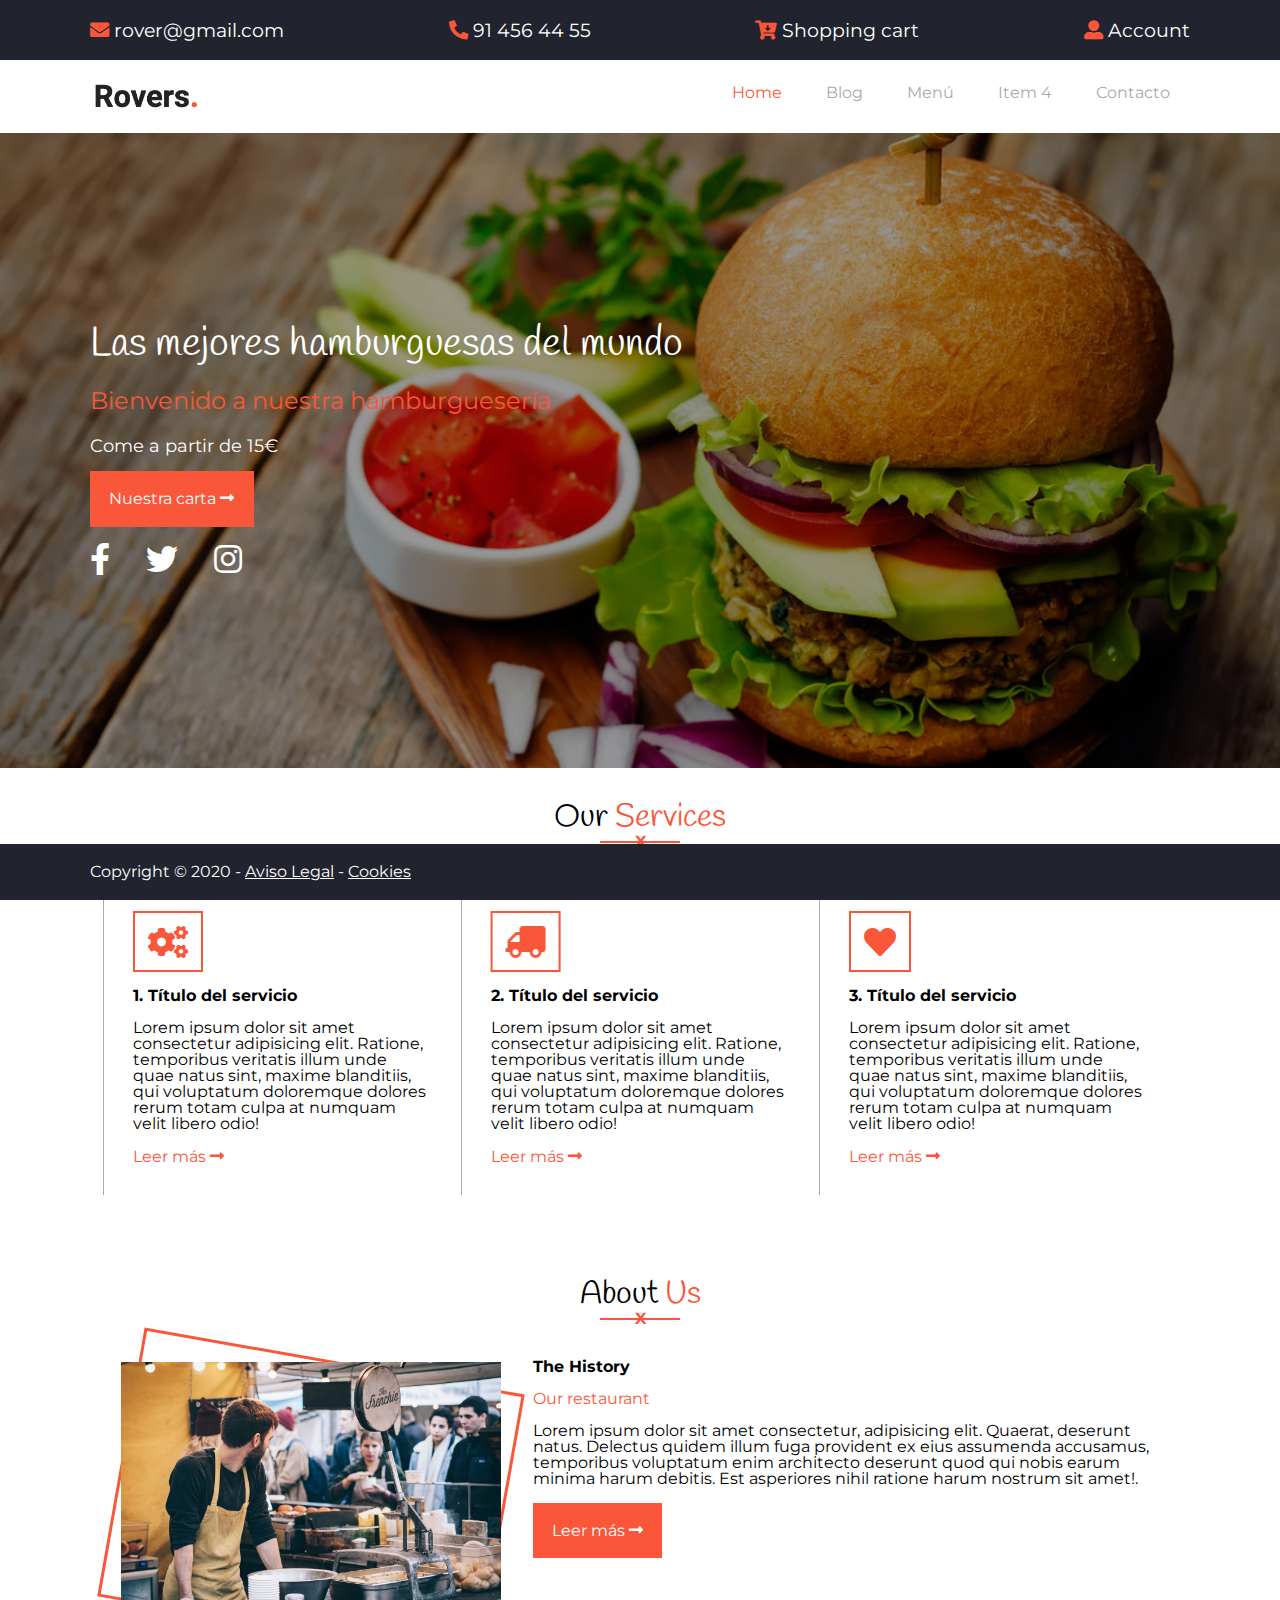
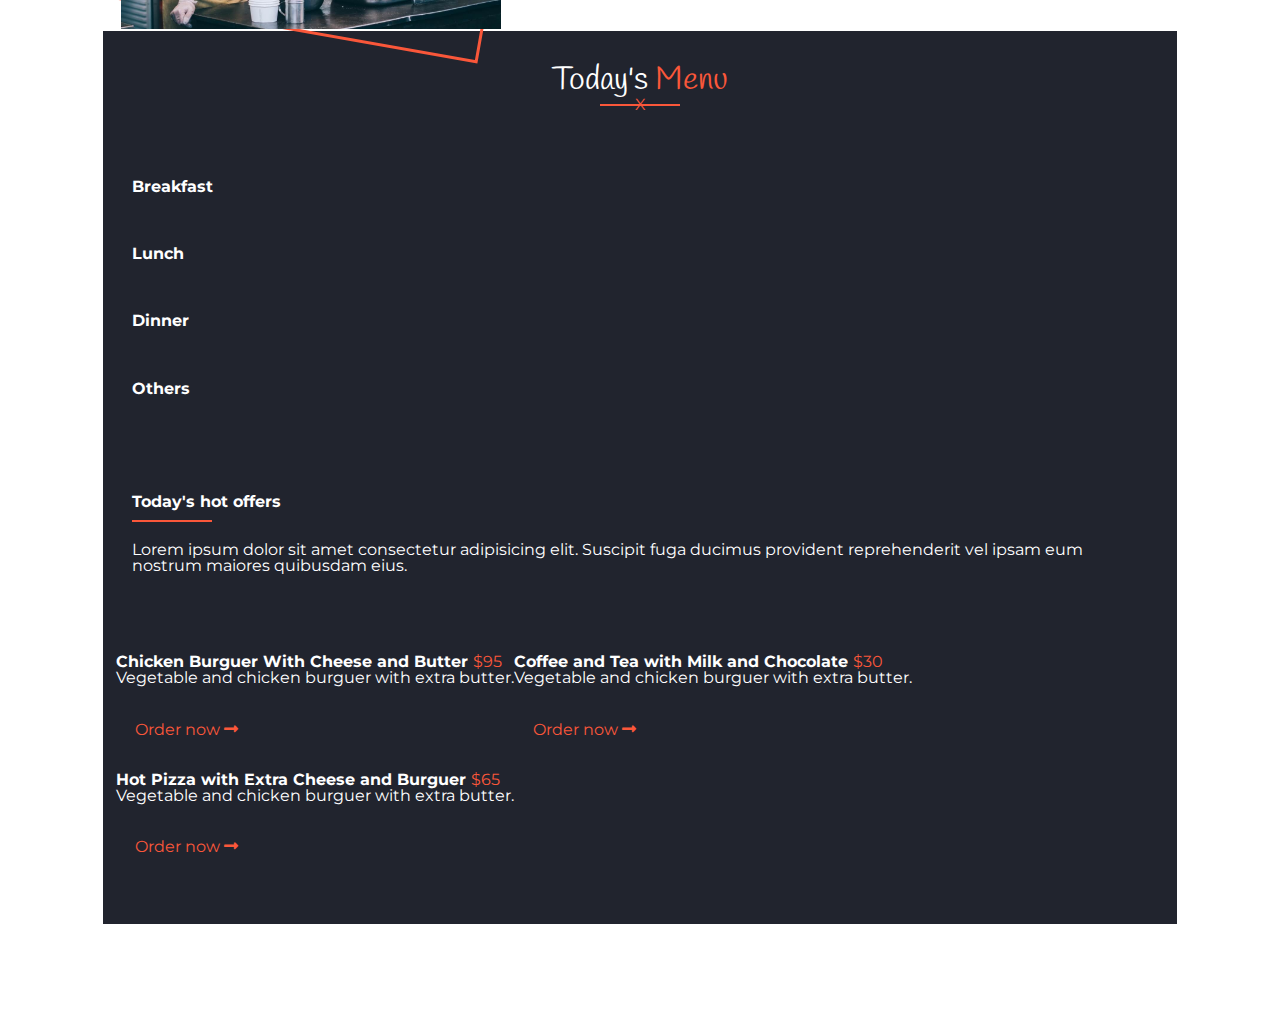
==== index.html @ c9dbe992 "menú: nav del aside terminado, NO responsive aún" ====
<!DOCTYPE html>
<html lang="es">

<head>
    <meta charset="UTF-8">
    <meta name="viewport" content="width=device-width, initial-scale=1.0">
    <title>Hamburguesería</title>
    <link rel="stylesheet" href="css/style.css">
</head>

<body>
    <div class="wrapper">
        <header>
            <div class="nav-top">
                <div class="container row">
                    <!--con esta clase estoy encorsetando el diseño-->
                    <div>
                        <a href="#">
                            <i class="fas fa-envelope"></i>
                            <span>rover@gmail.com</span>
                        </a>
                    </div>
                    <div>
                        <a href="#">
                            <i class="fas fa-phone-alt"></i>
                            <span>91 456 44 55</span>
                        </a>
                    </div>
                    <div>
                        <a href="#">
                            <i class="fas fa-cart-arrow-down"></i>
                            <span>Shopping cart</span>
                        </a>
                    </div>
                    <div>
                        <a href="#">
                            <i class="fas fa-user-alt"></i>
                            <span>Account</span>
                        </a>
                    </div>

                </div>
                <!-- fin de container -->
            </div>
            <!-- fin del div nav-top -->
            <nav>
                <div class="container row">
                    <div class="logo">
                        <a href="index.html">
                            <img src="images/logo.jpg" alt="rovers hamburguesería logo">
                        </a>
                    </div>
                    <div class="hamburguesa">
                        <div></div>
                        <div></div>
                        <div></div>

                    </div>
                    <ul>
                        <li>
                            <a class="activo" href="#">Home</a>
                        </li>
                        <li>
                            <a href="#">Blog</a>
                        </li>
                        <li>
                            <a href="#">Menú</a>
                        </li>
                        <li>
                            <a href="#">Item 4</a>
                        </li>
                        <li>
                            <a href="#">Contacto</a>
                        </li>
                    </ul>
                </div>
            </nav>
        </header>
        <!-- el hero puede ponerse dentro o fuera del main, es indistinto, al menos aquí -->
        <div class="hero">
            <div class="container">
                <h1>Las mejores hamburguesas del mundo</h1>
                <h2>Bienvenido a nuestra hamburguesería</h2>
                <p>Come a partir de 15€</p>
                <div>
                    <a href="#" class="boton">
                        Nuestra carta
                        <i class="fas fa-long-arrow-alt-right"></i>
                    </a>
                </div>
                <ul>
                    <li><a href=""><i class="fab fa-facebook-f"></i></a></li>
                    <li><a href=""><i class="fab fa-twitter"></i></a></li>
                    <li><a href=""><i class="fab fa-instagram"></i></a></li>
                </ul>
            </div>

        </div>


        <main>
            <section id="ourservices" class="container">
                <h2>Our <span>Services</span></h2>
                <div class="underline">
                    <hr noshade="noshade">
                    <span>X</span>
                </div>
                <div class="row">
                    <article>
                        <div>
                            <i class="fas fa-cogs"></i>
                        </div>
                        <h3>1. Título del servicio</h3>
                        <p>Lorem ipsum dolor sit amet consectetur adipisicing elit. Ratione, temporibus veritatis illum
                            unde quae natus sint, maxime blanditiis, qui voluptatum doloremque dolores rerum totam culpa
                            at numquam velit libero odio!</p>
                        <a class="enlace" href="#">Leer más <i class="fas fa-long-arrow-alt-right"></i></a>
                    </article>
                    <article>
                        <div>
                            <i class="fas fa-truck"></i>
                        </div>
                        <h3>2. Título del servicio</h3>
                        <p>Lorem ipsum dolor sit amet consectetur adipisicing elit. Ratione, temporibus veritatis illum
                            unde quae natus sint, maxime blanditiis, qui voluptatum doloremque dolores rerum totam culpa
                            at numquam velit libero odio!</p>
                        <a class="enlace" href="#">Leer más <i class="fas fa-long-arrow-alt-right"></i></a>
                    </article>
                    <article>
                        <div>
                            <i class="fas fa-heart"></i>
                        </div>
                        <h3>3. Título del servicio</h3>
                        <p>Lorem ipsum dolor sit amet consectetur adipisicing elit. Ratione, temporibus veritatis illum
                            unde quae natus sint, maxime blanditiis, qui voluptatum doloremque dolores rerum totam culpa
                            at numquam velit libero odio!</p>
                        <a class="enlace" href="#">Leer más <i class="fas fa-long-arrow-alt-right"></i></a>
                    </article>

                </div>

            </section>

            <section id="aboutus" class="container">
                <h2>About <span>Us</span></h2>
                <div class="underline">
                    <hr noshade="noshade">
                    <span>X</span>
                </div>
                <article class="row">
                    <div class="columna">
                        <div class="marco">
                            <img src="images/about-main.jpg" alt="nuestro chef">
                        </div>
                    </div>
                    <div class="columna">
                        <h3>The History</h3>
                        <h4>Our restaurant</h4>
                        <p>Lorem ipsum dolor sit amet consectetur, adipisicing elit. Quaerat, deserunt natus. Delectus
                            quidem illum fuga provident ex eius assumenda accusamus, temporibus voluptatum enim
                            architecto deserunt quod qui nobis earum minima harum debitis. Est asperiores nihil ratione
                            harum nostrum sit amet!.</p>
                        <div>
                            <a href="#" class="boton">
                                Leer más
                                <i class="fas fa-long-arrow-alt-right"></i>
                            </a>
                        </div>
                    </div>


                </article>


                <!-- modificado a partir de aquí -->
                <section id="menu" class="container">
                    <h2>Today's <span>Menu</span></h2>
                    <div class="underline">
                        <hr noshade="noshade">
                        <span>X</span>
                    </div>
                    <article class="row">
                        <!-- bloque1 -->
                        <aside>
                            <nav>
                                <ul>
                                    <a class="enlace" href="#">
                                        <li>Breakfast</li>
                                    </a>
                                    <a class="enlace" href="#">
                                        <li>Lunch</li>
                                    </a>
                                    <a class="enlace" href="#">
                                        <li>Dinner</li>
                                    </a>
                                    <a class="enlace" href="#">
                                        <li>Others</li>
                                    </a>
                                </ul>
                            </nav>
                            <div class="titulo">
                                <h3>Today's hot offers</h3>
                                <div class="underline">
                                    <hr noshade="noshade">
                                </div>
                                <p>Lorem ipsum dolor sit amet consectetur adipisicing elit. Suscipit fuga ducimus
                                    provident reprehenderit vel ipsam eum nostrum maiores quibusdam eius.</p>

                            </div>
                        </aside>
                        <!-- bloque2 -->
                        <div class="row">
                            <article class="row burguer">
                                <div></div>
                                <div>
                                    <h3>Chicken Burguer With Cheese and Butter <span>$95</span></h3>
                                    <p>Vegetable and chicken burguer with extra butter.</p>
                                    <div>
                                        <a href="#" class="boton">
                                            Order now
                                            <i class="fas fa-long-arrow-alt-right"></i>
                                        </a>
                                    </div>
                                </div>
                            </article>
                            <article class="row coffee">
                                <div></div>
                                <div>
                                    <h3>Coffee and Tea with Milk and Chocolate <span>$30</span></h3>
                                    <p>Vegetable and chicken burguer with extra butter.</p>
                                    <div>
                                        <a href="#" class="boton">
                                            Order now
                                            <i class="fas fa-long-arrow-alt-right"></i>
                                        </a>
                                    </div>
                                </div>
                            </article>
                            <article class="row pizza">
                                <div></div>
                                <div>
                                    <h3>Hot Pizza with Extra Cheese and Burguer <span>$65</span></h3>
                                    <p>Vegetable and chicken burguer with extra butter.</p>
                                    <div>
                                        <a href="#" class="boton">
                                            Order now
                                            <i class="fas fa-long-arrow-alt-right"></i>
                                        </a>
                                    </div>
                                </div>
                            </article>




                        </div>
                    </article>


                </section>



                <!-- modificado hasta aquí  -->

        </main>





        <footer>
            <div class="container">
                <p>Copyright &copy; 2020 - <a href="#">Aviso Legal</a> - <a href="#">Cookies</a></p>
            </div>
        </footer>



    </div>


</body>

</html>
---- css/style.css ----
@import url(reset.css);
/*
handlee y montserrat 400 700

cómo escribirlas cuando se usen:
font-family: 'Handlee', cursive;
font-family: 'Montserrat', sans-serif;
*/

@import url('https://fonts.googleapis.com/css2?family=Handlee&family=Montserrat:wght@400;700&display=swap');

@import url('https://cdnjs.cloudflare.com/ajax/libs/font-awesome/5.14.0/css/all.min.css');

*{
    box-sizing: border-box;

}

:root{
    --color-principal: #fa573a;
    --color-secundario: #21242e;
    --gris: #aaa;
    --fuentePrincipal:'Montserrat', sans-serif;
    --fuenteSecundaria: 'Handlee', cursive;
    --anchoMaximo:1100px;
    
}

body{
    font-family: var(--fuentePrincipal);
    font-size: 1em;
}

img{
    width: 100%;
    height: auto;
    display: block;
}

.container{
    max-width: var(--anchoMaximo);
    margin: 0 auto;
}

.row {
    display: flex;
}


        /* hasta aquí es todo código esencial de cualquier proyecto. es ya responsive. container es la clase encorsetada y row el sistema fluido*/

/* header */
header .nav-top{
    background-color: var(--color-secundario);
    padding: 20px 10px;
}
header .nav-top a{
    color: white;
    font-size: 120%;
    text-decoration: none;
}

header .nav-top a span{
    display: none;
}

header .nav-top a i{
    color: var(--color-principal);
}

header .nav-top .row{
    justify-content: space-between;
}

header nav{
    padding: 20px 10px;
}

header .hamburguesa{
    width: 50px;
    cursor: pointer;

}

header .hamburguesa div{
    border-top: 2px solid var(--gris);
    margin: 10px;

}

header nav .row{
    flex-wrap: wrap;
    justify-content: space-between;
}
header nav ul{
    width: 100%;
}

header nav .logo{
    max-width: 110px;
}

header nav ul li a {
    display: block;
    text-align: center;
    text-decoration: none;
    padding: 20px;
    color: var(--gris);
    border-bottom: 1px solid var(--gris);    
}
header nav ul li a:hover{
    color:var(--color-principal);
}
header nav ul li .activo{
    color: var(--color-principal);
}

@media(min-width:48em){
    header .nav-top a span{
        /* no podemos ponerlo como block porque el span se convierte en bloque y me lo descuadra todo, debe ser inline para que se queden en línea */
        display: inline;
    }
}

@media(min-width:62.750em){
    header .hamburguesa{
        display: none;
    }
    header nav ul{
        width: auto;

    }
    header nav ul li{
        display: inline-block;
    }
    header nav ul li a{
        padding: 5px 20px;
        border-bottom: none;
    }

}

/* fin header */

/* hero */

.hero{
    background-image: url(../images/fondo.jpg);
    background-size: cover;
    background-position: center;
    background-color: #999;
    background-blend-mode: multiply;
    padding: 15% 10px;
}

.hero h1{
    font-family: var(--fuenteSecundaria);
    color: white;
    font-size: 2.5em;
}

.hero h2{
    color: var(--color-principal);
    font-size: 1.5em;
    margin: 1em 0;
}

.hero p{
    color: white;
    font-size: 1.10em;
}

.boton{
    display: inline-block;
    background-color: var(--color-principal);
    color: white;
    padding: 1.15em;
    text-decoration: none;
    margin: 1em 0;
    border: 1px solid var(--color-principal);
}
.boton:hover{
    background-color: transparent;
    color:var(--color-principal);  
}

.boton i{
    transition: 0.5s;
}
.boton:hover i {
    transform: translateX(5px);
}
        /* no pongo .hero .boton para poder reutilizar esta clase después y no aplicar el camino de herencia */

.hero ul li{
    display: inline-block;
    font-size: 2em;
    margin-right: 1em;
}

.hero ul li a{
    color: white;
}


/* fin hero */


/* inicio main section our services  */
main section{
    padding: 2.125em 0.825em;
}
    /* aplicamos ese padding a todas las secciones */

main section h2{
    color: black;
    font-family: var(--fuenteSecundaria);
    font-size: 2em;
    text-align: center;
}
main section h2 span{
    color: var(--color-principal);
}

main section .underline{
    position: relative;
    width: 5em;
    margin: 0 auto;
    color: var(--color-principal);
    font-weight: 700;
    margin-bottom: 2em;
    text-align: center;
}

main section .underline hr{
    position: absolute;
    width: 100%;
    /* deja de verse porque cambiamos el elemento de capa. le tenemos que decir que ocupe el 100% de su contenedor para que la línea se vuelva a ver */
    top: -1px;
    border-color: var(--color-principal);

}


main #ourservices .row{
    flex-wrap: wrap;
}

main #ourservices article{
    border-bottom: 1px solid var(--gris);
    padding: 1.825em 0;
}

main #ourservices article div i{
    color: var(--color-principal);
    font-size: 2em;
    border: 2px solid var(--color-principal);
    padding: 0.8rem;
    /* cuidado con los em, heredan del font-size del propio elemento. si no hay font-size, hereda del padding del padre y se suma. es mejor usar rem entonces en esta regla para que no herede de nada y tengamos mayor control sobre esta medida */
}

main #ourservices article .fa-truck{
    transform: rotateY(180deg);
}

main #ourservices article h3{
    margin: 1em 0;
    font-weight: 700;
}

.enlace{
    text-decoration: none;
    color: var(--color-principal);
    margin-top: 1em;
    display: block;
}


@media(min-width:48em){
    main #ourservices article{
        width: 50%;
        border-bottom: none;
        border-left: 1px solid var(--gris);
        padding: 1.825em;
        margin-bottom: 1em;
    }
    main #ourservices article:last-child{
        width: 100%;
    }
}

@media(min-width:62.750em){
    main #ourservices article, main #ourservices article:last-child{
        width: 33.333%;
        /* como hemos puesto el box-sizing, NO tenemos que restar el margin y padding a cada elemento. tenemos que sobreescribir la norma de main ourservices article: last child porque ES MÁS ESPECÍFICA. Y SI NO LA SOBREESCRIBIMOS, NO APLICA */
    }
}


/* fin main section our services  */

/* inicio main section about us  */
main #aboutus{
    padding-bottom: 90px;
    /* para que se separe del footer  */
}
main #aboutus .row{
    flex-wrap: wrap;
}

main #aboutus h3{
    font-weight: 700;
}

main #aboutus h4{
    margin: 1em 0;
    color: var(--color-principal);
}

main #aboutus .marco{
    margin: 15px 0;
    border: 3px solid var(--color-principal);
    transform: rotateZ(10deg);
    width: 90%;
    transition: 1s;
}

main #aboutus .marco img{
    transform: rotateZ(-10deg);
    transition: 1s;
}
main #aboutus .columna:hover .marco, main #aboutus .columna:hover .marco img{
    transform: rotateZ(0deg);
    
}



@media(min-width:48.000em){
    main #aboutus .marco{
        margin: 0 15px;
    }
    main #aboutus .columna:first-child{
        width:40%;
    }
    main #aboutus .columna:last-child{
        width:60%;
    }
}

/* fin main section about us  */


/*modificado desde aquí: inicio section menú*/
#menu{
    background-color: var(--color-secundario);
    color: white;
}
#menu h2{
    color: inherit;
}

#menu nav ul a{
    color: white;
    font-weight: 700;
}
#menu nav ul a li{
    border-radius: 5px 5px 5px 5px;
    padding: 1.1em 1em;
}

#menu nav ul a li:hover{
    background-color: var(--color-principal);
}

#menu span{
    font-weight: 400;
    color: var(--color-principal);
}

#menu .boton{
    border:none;
    background-color: transparent;
    color: var(--color-principal);
}



#menu article aside .titulo{
    margin: 5em 1em;
}

#menu article aside div .underline{
    position: absolute;
    margin: 0.2em 0 1em 0;
}

#menu article aside div p{
    padding-top: 2em;
}





/*fin section menú*/


/* inicio footer*/
footer{
    background-color: var(--color-secundario);
    padding: 20px 10px;
    color: white;
    text-align: center;
    position:fixed;
    width:100%;
    margin-top: 20px;
    bottom: 0px;
    /* cuando cambiamos de posición tenemos que volver a definir el ancho, porque se pierde. le ponemos margin top para que no se monte sobre los elementos que quedarán por detrás */
}

footer a {
    color:white;
}

footer a:hover{
    text-decoration: none;
}

@media(min-width:48em){
    footer{
        text-align: left;
    }
}

/* fin footer  */
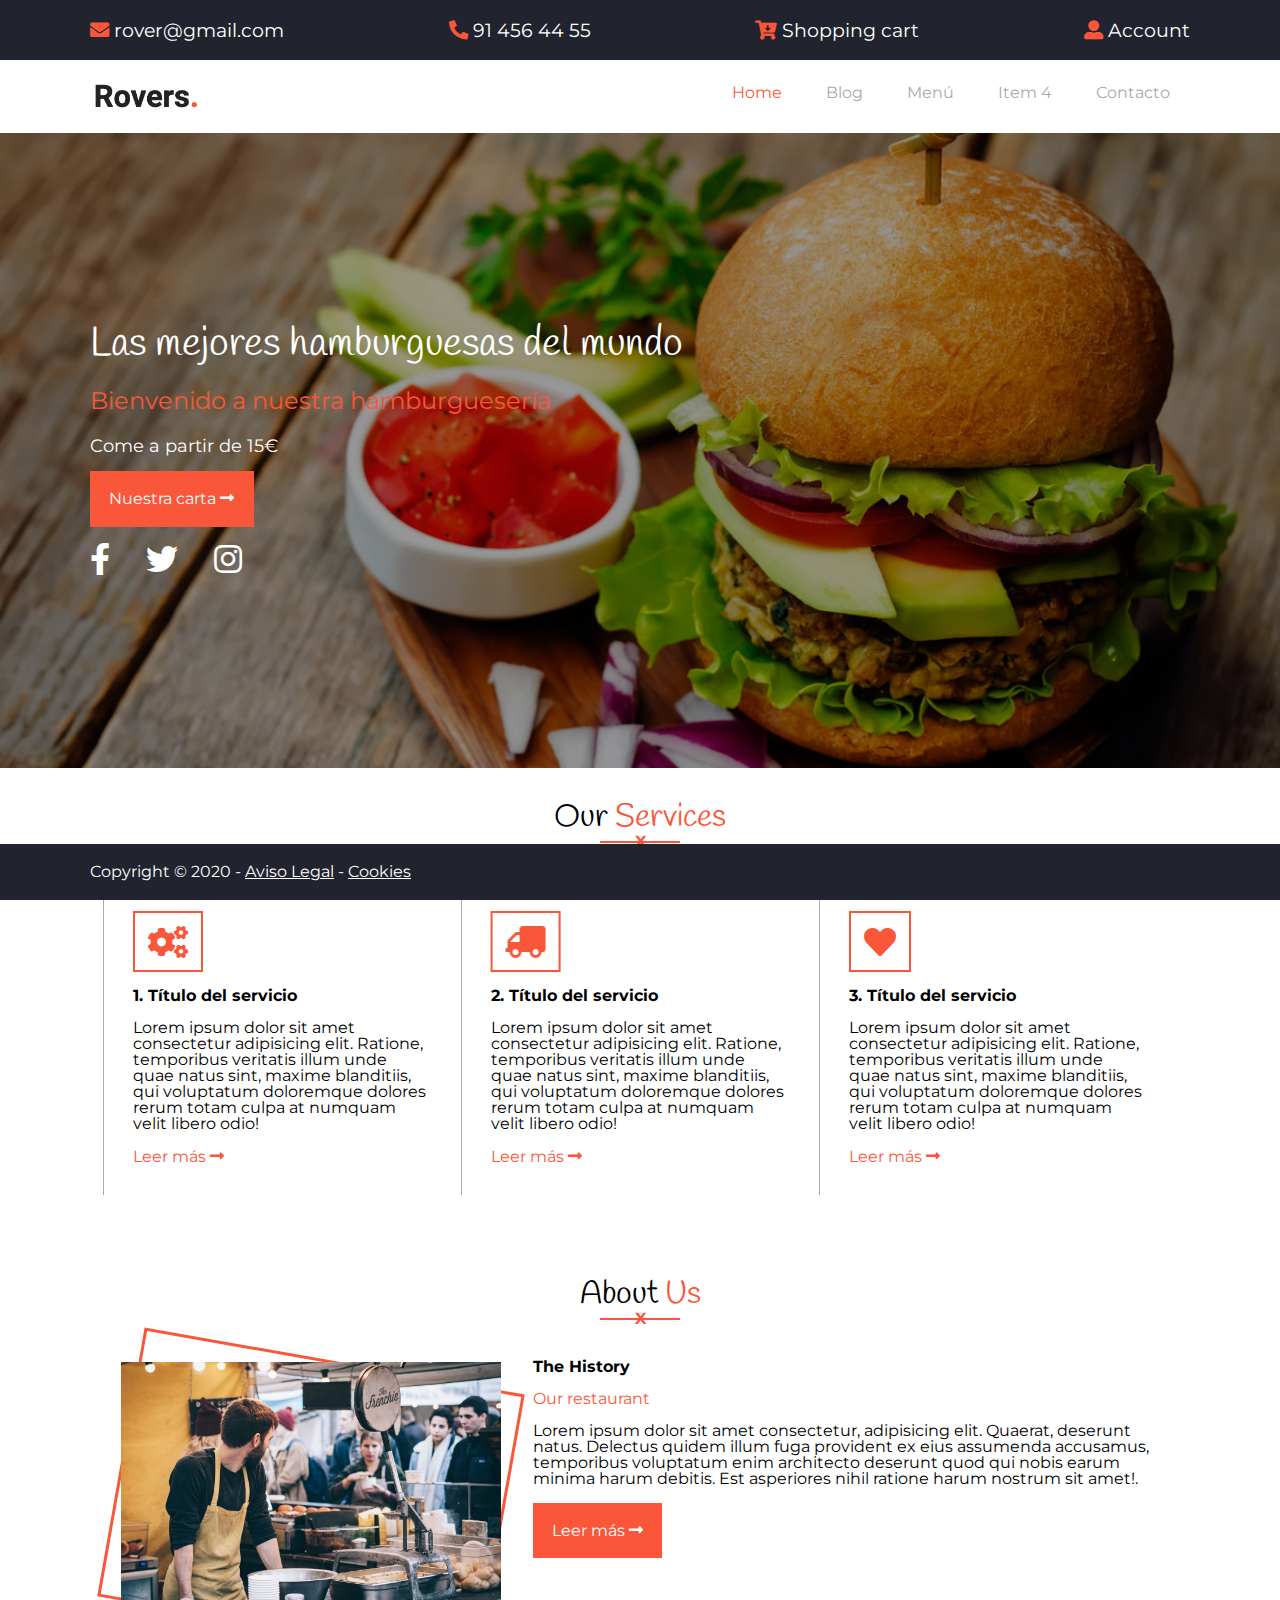
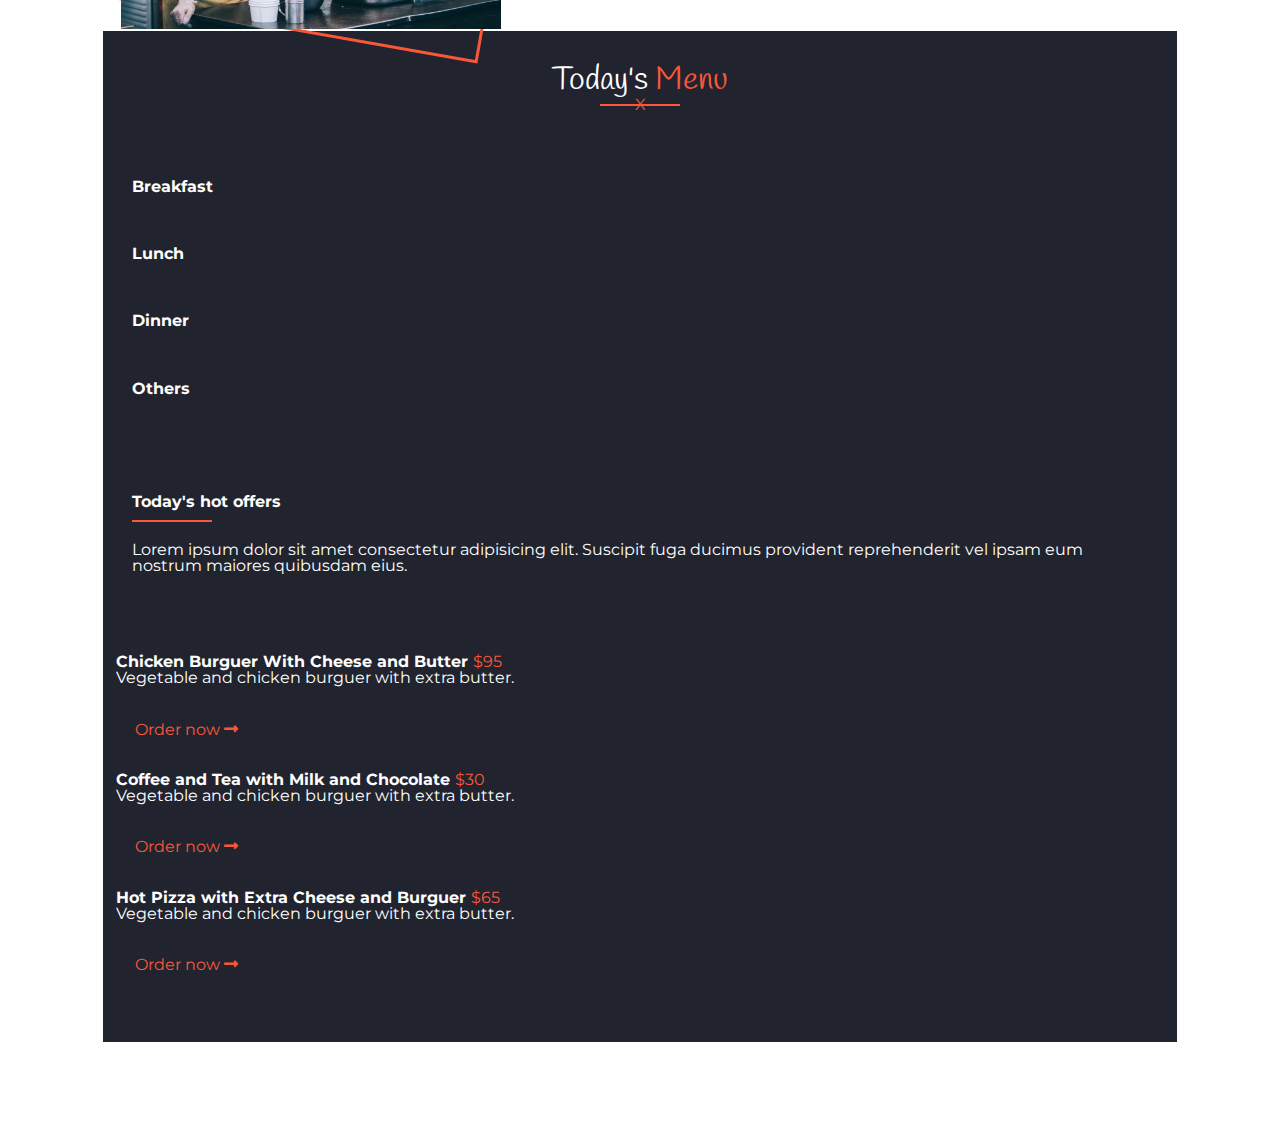
==== commit 8560059e: "div con errores, no salen imágenes, genero hotfix" ====
--- a/index.html
+++ b/index.html
@@ -209,10 +209,10 @@
                             </div>
                         </aside>
                         <!-- bloque2 -->
-                        <div class="row">
-                            <article class="row burguer">
-                                <div></div>
-                                <div>
+                        <div>
+                            <article class="burguer">
+
+                                <div class="descripcion">
                                     <h3>Chicken Burguer With Cheese and Butter <span>$95</span></h3>
                                     <p>Vegetable and chicken burguer with extra butter.</p>
                                     <div>
@@ -222,62 +222,58 @@
                                         </a>
                                     </div>
                                 </div>
+
                             </article>
-                            <article class="row coffee">
-                                <div></div>
+                            <article class="coffee">
+
+                                <h3>Coffee and Tea with Milk and Chocolate <span>$30</span></h3>
+                                <p>Vegetable and chicken burguer with extra butter.</p>
                                 <div>
-                                    <h3>Coffee and Tea with Milk and Chocolate <span>$30</span></h3>
-                                    <p>Vegetable and chicken burguer with extra butter.</p>
-                                    <div>
-                                        <a href="#" class="boton">
-                                            Order now
-                                            <i class="fas fa-long-arrow-alt-right"></i>
-                                        </a>
-                                    </div>
+                                    <a href="#" class="boton">
+                                        Order now
+                                        <i class="fas fa-long-arrow-alt-right"></i>
+                                    </a>
                                 </div>
-                            </article>
-                            <article class="row pizza">
-                                <div></div>
-                                <div>
-                                    <h3>Hot Pizza with Extra Cheese and Burguer <span>$65</span></h3>
-                                    <p>Vegetable and chicken burguer with extra butter.</p>
-                                    <div>
-                                        <a href="#" class="boton">
-                                            Order now
-                                            <i class="fas fa-long-arrow-alt-right"></i>
-                                        </a>
-                                    </div>
-                                </div>
-                            </article>
-
-
-
-
-                        </div>
-                    </article>
-
-
-                </section>
-
-
-
-                <!-- modificado hasta aquí  -->
-
-        </main>
-
-
-
-
-
-        <footer>
-            <div class="container">
-                <p>Copyright &copy; 2020 - <a href="#">Aviso Legal</a> - <a href="#">Cookies</a></p>
-            </div>
-        </footer>
-
-
-
+                        </div>
+                    </article>
+                    <article class="pizza">
+
+                        <div>
+                            <h3>Hot Pizza with Extra Cheese and Burguer <span>$65</span></h3>
+                            <p>Vegetable and chicken burguer with extra butter.</p>
+                            <div>
+                                <a href="#" class="boton">
+                                    Order now
+                                    <i class="fas fa-long-arrow-alt-right"></i>
+                                </a>
+                            </div>
+                        </div>
+                    </article>
     </div>
+    </article>
+
+
+    </section>
+
+
+
+    <!-- modificado hasta aquí  -->
+
+    </main>
+
+
+
+
+
+    <footer>
+        <div class="container">
+            <p>Copyright &copy; 2020 - <a href="#">Aviso Legal</a> - <a href="#">Cookies</a></p>
+        </div>
+    </footer>
+
+
+
+    </div>
 
 
 </body>
--- a/css/style.css
+++ b/css/style.css
@@ -399,6 +399,14 @@
     padding-top: 2em;
 }
 
+#menu div .burguer{
+    display: flex;
+    flex-wrap: wrap;
+}
+
+
+
+
 
 
 
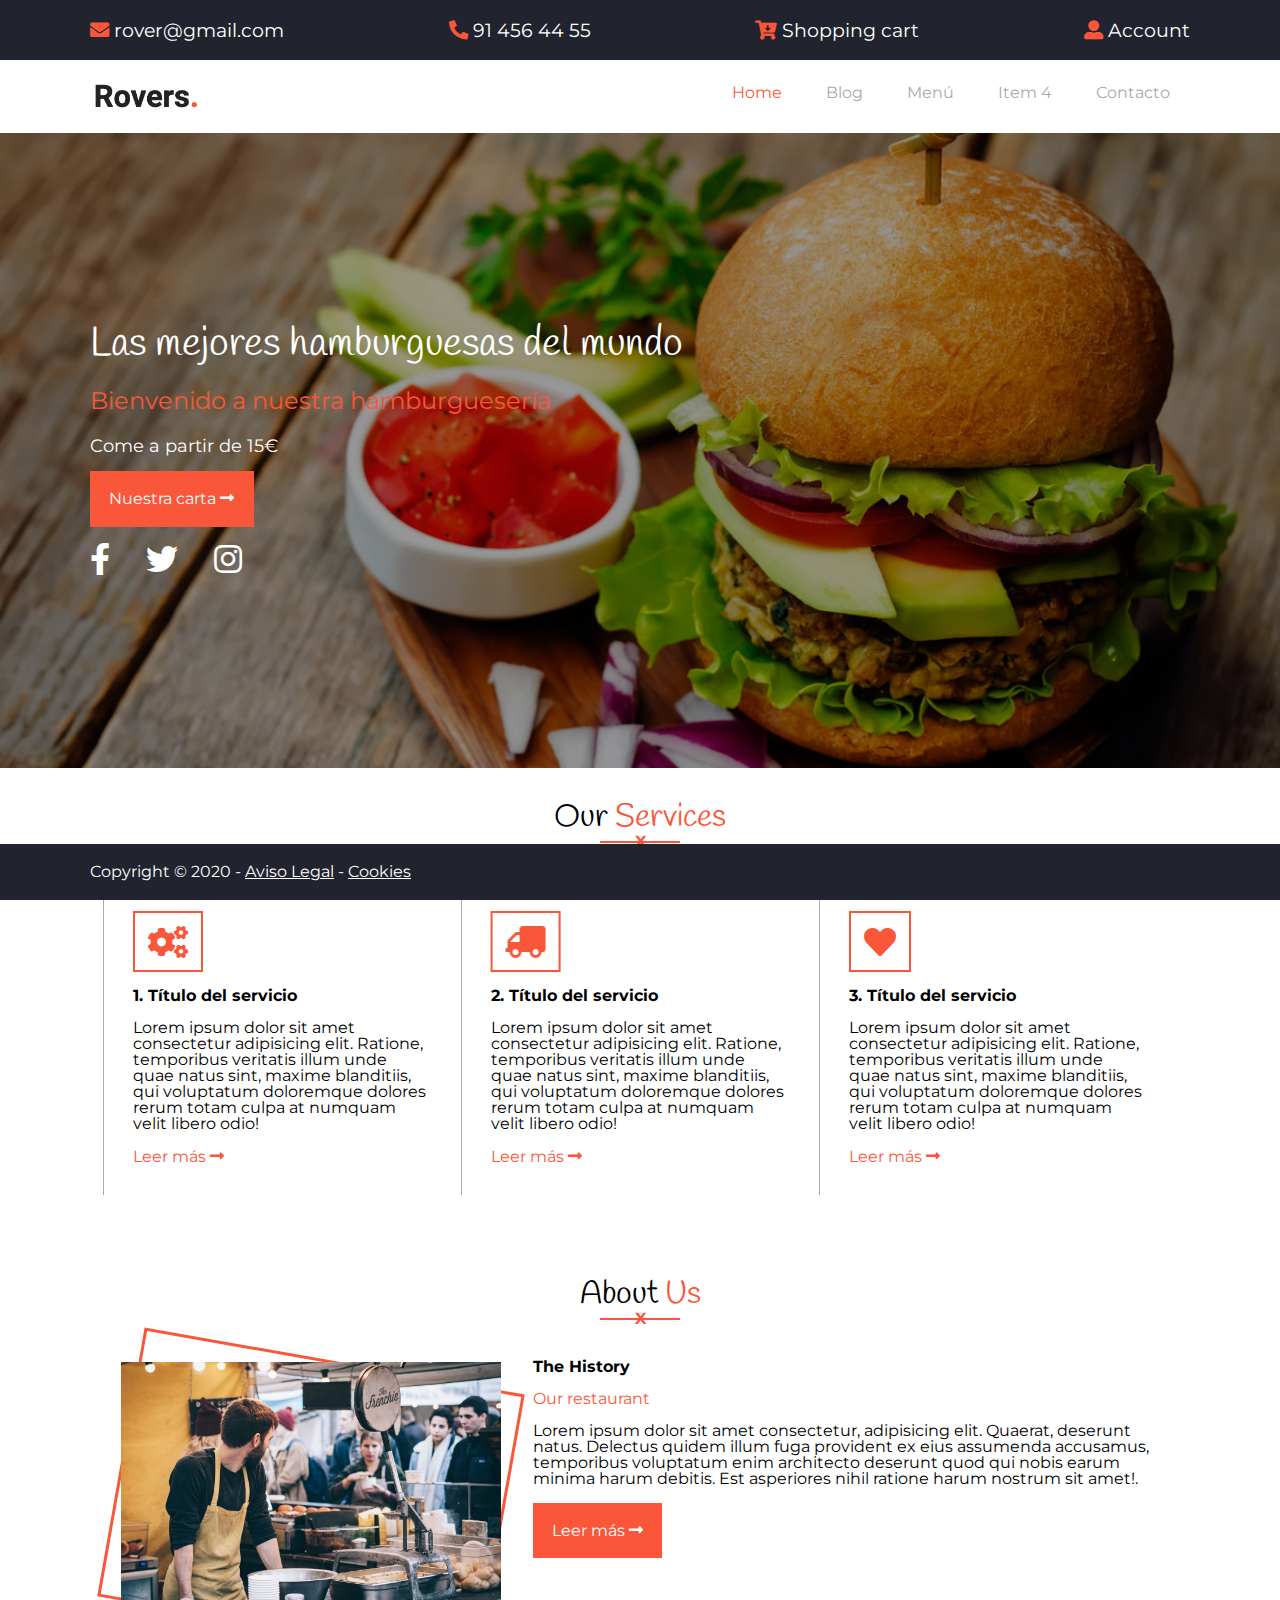
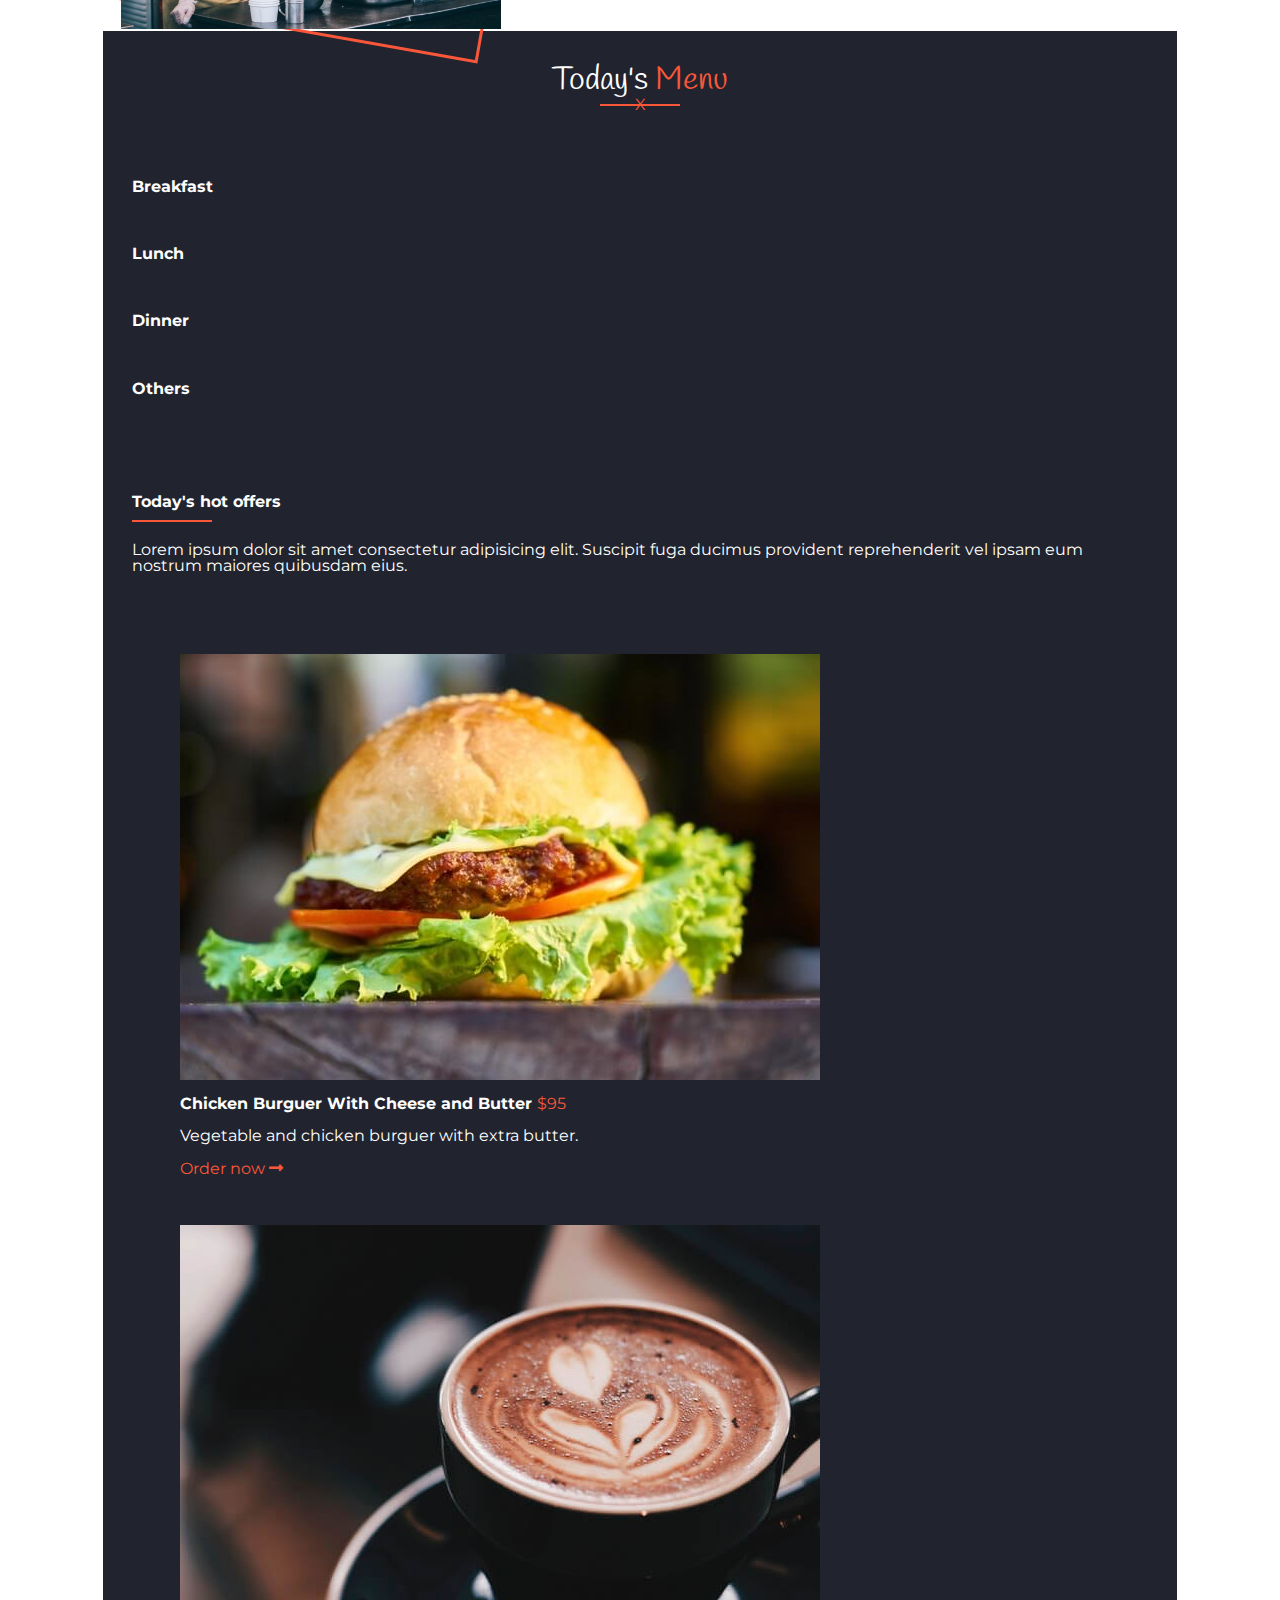
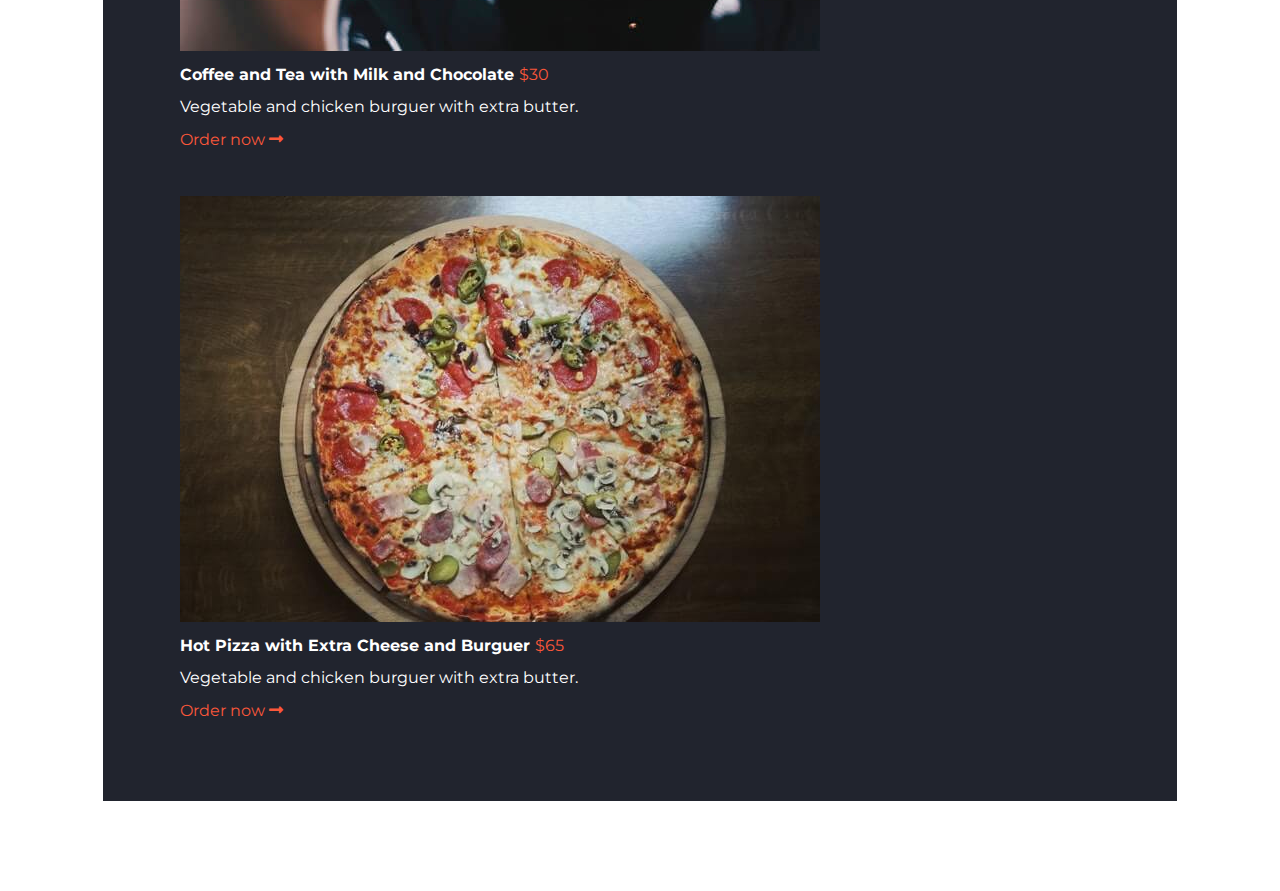
==== commit a7b91e5e: "errores solucionados y mobile first terminado. NO responsive. Merge aquí" ====
--- a/index.html
+++ b/index.html
@@ -209,8 +209,11 @@
                             </div>
                         </aside>
                         <!-- bloque2 -->
-                        <div>
-                            <article class="burguer">
+                        <div class="opciones">
+                            <article class="product">
+                                <div class="image hamburguesa">
+
+                                </div>
 
                                 <div class="descripcion">
                                     <h3>Chicken Burguer With Cheese and Butter <span>$95</span></h3>
@@ -222,33 +225,44 @@
                                         </a>
                                     </div>
                                 </div>
-
                             </article>
-                            <article class="coffee">
-
-                                <h3>Coffee and Tea with Milk and Chocolate <span>$30</span></h3>
-                                <p>Vegetable and chicken burguer with extra butter.</p>
-                                <div>
-                                    <a href="#" class="boton">
-                                        Order now
-                                        <i class="fas fa-long-arrow-alt-right"></i>
-                                    </a>
-                                </div>
-                        </div>
-                    </article>
-                    <article class="pizza">
-
-                        <div>
-                            <h3>Hot Pizza with Extra Cheese and Burguer <span>$65</span></h3>
-                            <p>Vegetable and chicken burguer with extra butter.</p>
-                            <div>
-                                <a href="#" class="boton">
-                                    Order now
-                                    <i class="fas fa-long-arrow-alt-right"></i>
-                                </a>
-                            </div>
-                        </div>
-                    </article>
+
+                            <article class="product">
+                                <div class="image cafe">
+
+                                </div>
+
+                                <div class="descripcion">
+                                    <h3>Coffee and Tea with Milk and Chocolate <span>$30</span></h3>
+                                    <p>Vegetable and chicken burguer with extra butter.</p>
+                                    <div>
+                                        <a href="#" class="boton">
+                                            Order now
+                                            <i class="fas fa-long-arrow-alt-right"></i>
+                                        </a>
+                                    </div>
+                                </div>
+                            </article>
+
+                            <article class="product">
+                                <div class="image pizza">
+
+                                </div>
+
+                                <div class="descripcion">
+                                    <h3>Hot Pizza with Extra Cheese and Burguer <span>$65</span></h3>
+                                    <p>Vegetable and chicken burguer with extra butter.</p>
+                                    <div>
+                                        <a href="#" class="boton">
+                                            Order now
+                                            <i class="fas fa-long-arrow-alt-right"></i>
+                                        </a>
+                                    </div>
+                                </div>
+                            </article>
+
+
+                        </div>
     </div>
     </article>
 
--- a/css/style.css
+++ b/css/style.css
@@ -382,6 +382,7 @@
     border:none;
     background-color: transparent;
     color: var(--color-principal);
+    padding: 0;
 }
 
 
@@ -399,14 +400,33 @@
     padding-top: 2em;
 }
 
-#menu div .burguer{
-    display: flex;
-    flex-wrap: wrap;
-}
-
-
-
-
+.opciones{
+    margin: 0 4em;
+}
+
+.product{
+    margin-bottom: 2em;
+}
+
+.image{
+    width: 100%;
+    display: block;
+    margin-bottom: 1em;
+}
+
+.descripcion p{
+    padding: 1em 0 0 0;
+}
+
+.hamburguesa{
+    content: url(../images/t1.jpg);
+}
+.cafe{
+    content: url(../images/t4.jpg);
+}
+.pizza{
+    content: url(../images/t2.jpg);
+}
 
 
 
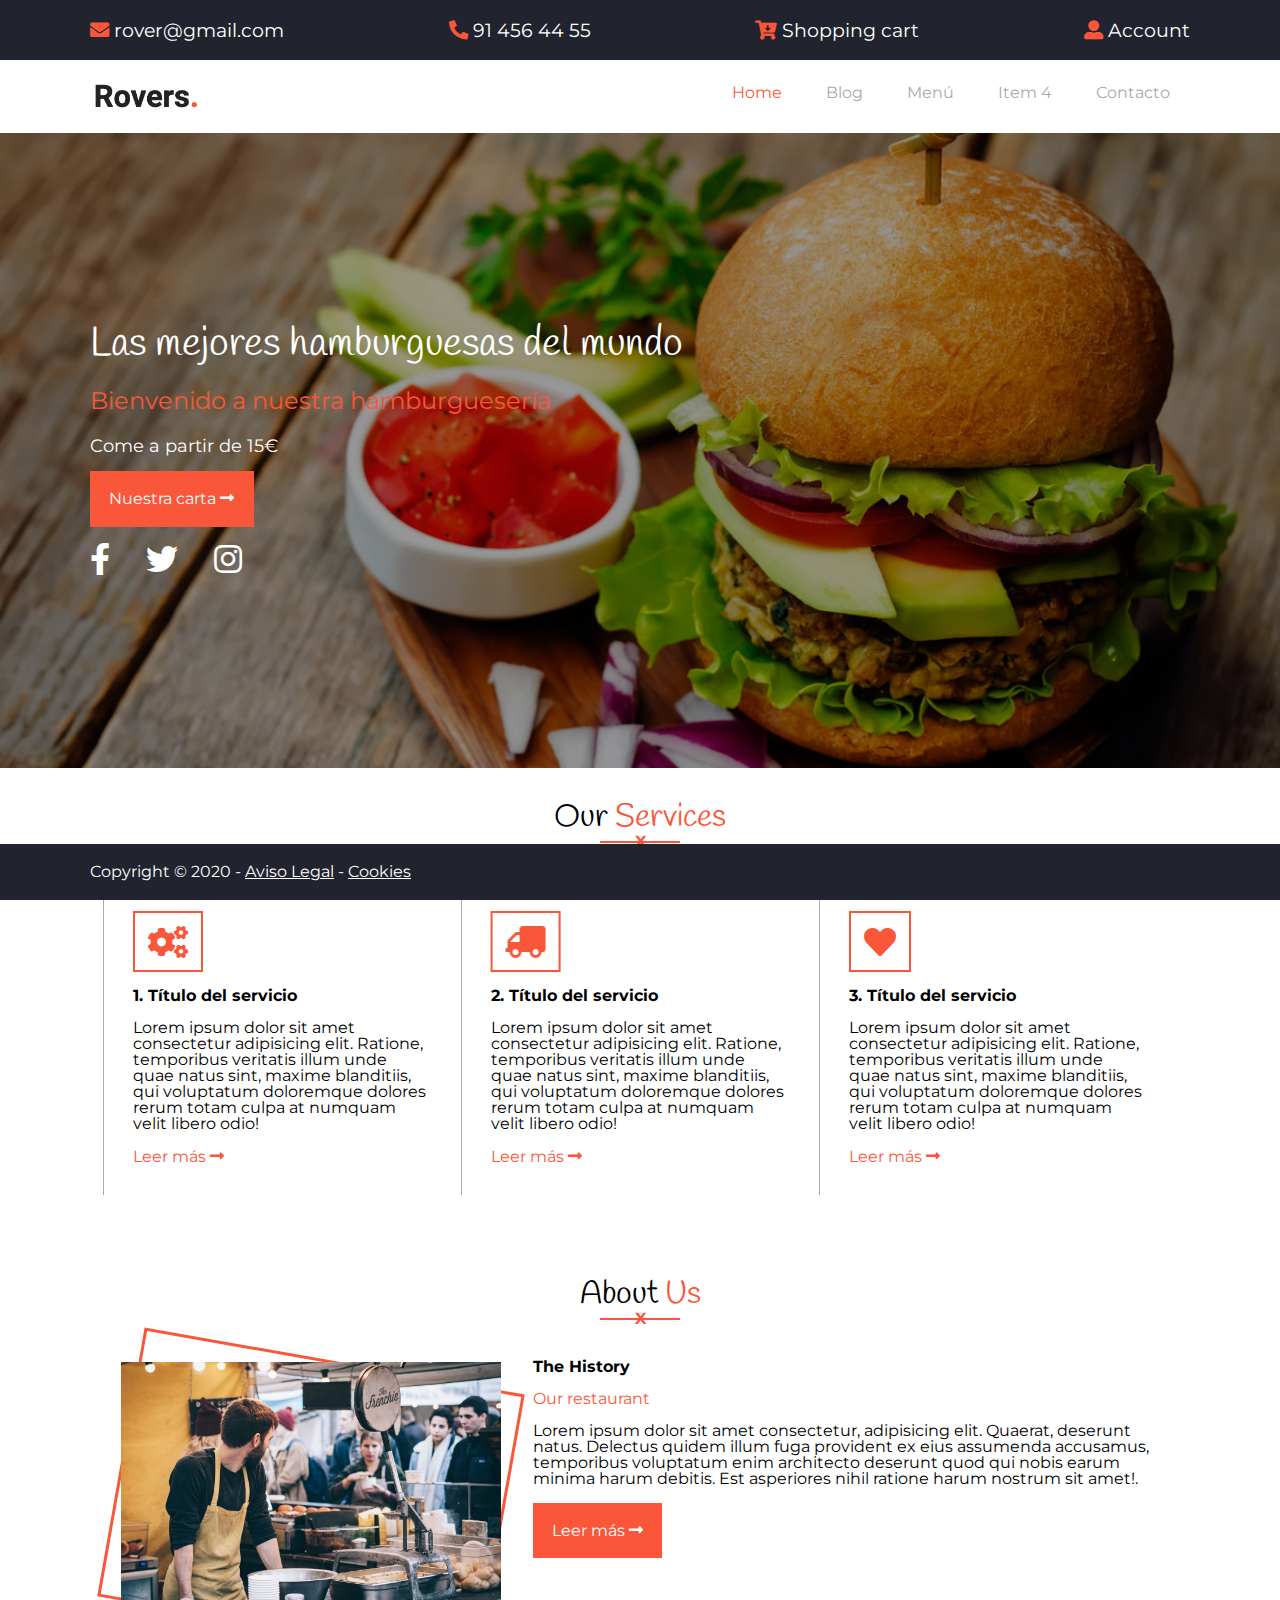
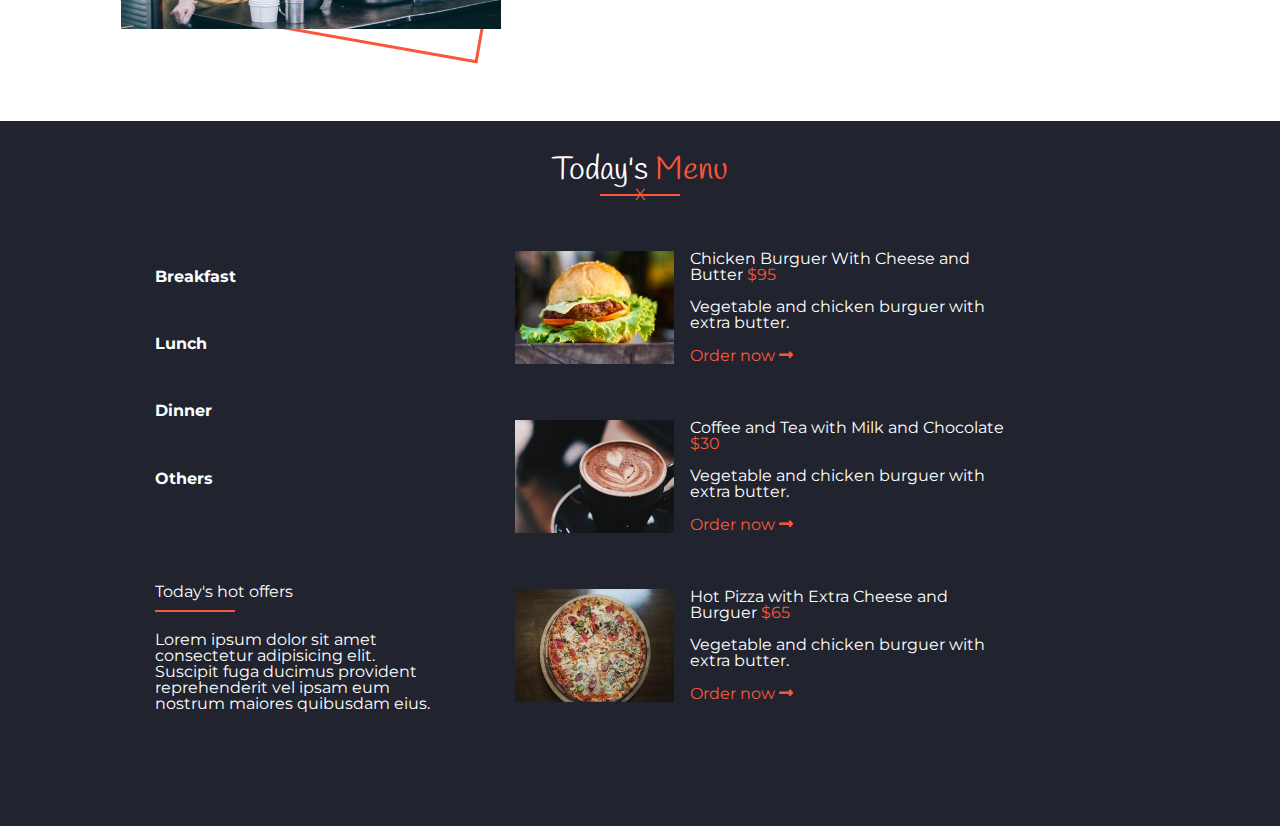
==== commit cf8b4d1c: "reparada parte desktop. reparar errores de mobile first" ====
--- a/index.html
+++ b/index.html
@@ -170,110 +170,116 @@
 
 
                 </article>
-
-
-                <!-- modificado a partir de aquí -->
-                <section id="menu" class="container">
-                    <h2>Today's <span>Menu</span></h2>
-                    <div class="underline">
-                        <hr noshade="noshade">
-                        <span>X</span>
-                    </div>
-                    <article class="row">
-                        <!-- bloque1 -->
-                        <aside>
-                            <nav>
-                                <ul>
-                                    <a class="enlace" href="#">
-                                        <li>Breakfast</li>
+            </section>
+
+            <!-- modificado a partir de aquí -->
+            <section id="menu" class="container">
+                <h2>Today's <span>Menu</span></h2>
+                <div class="underline">
+                    <hr noshade="noshade">
+                    <span>X</span>
+                </div>
+                <!-- bloque1 -->
+
+                <article class="row">
+                    <aside>
+                        <nav>
+                            <ul>
+                                <a class="enlace" href="#">
+                                    <li>Breakfast</li>
+                                </a>
+                                <a class="enlace" href="#">
+                                    <li>Lunch</li>
+                                </a>
+                                <a class="enlace" href="#">
+                                    <li>Dinner</li>
+                                </a>
+                                <a class="enlace" href="#">
+                                    <li>Others</li>
+                                </a>
+                            </ul>
+                        </nav>
+                        <div class="titulo">
+                            <h3>Today's hot offers</h3>
+                            <div class="underline">
+                                <hr noshade="noshade">
+                            </div>
+                            <p>Lorem ipsum dolor sit amet consectetur adipisicing elit. Suscipit fuga ducimus
+                                provident reprehenderit vel ipsam eum nostrum maiores quibusdam eius.</p>
+
+                        </div>
+                    </aside>
+
+
+                    <!-- bloque2 -->
+                    <div class="opciones">
+                        <article class="product">
+                            <div class="image hamburguesa">
+
+                            </div>
+
+                            <div class="descripcion">
+                                <h3>Chicken Burguer With Cheese and Butter <span>$95</span></h3>
+                                <p>Vegetable and chicken burguer with extra butter.</p>
+                                <div>
+                                    <a href="#" class="boton">
+                                        Order now
+                                        <i class="fas fa-long-arrow-alt-right"></i>
                                     </a>
-                                    <a class="enlace" href="#">
-                                        <li>Lunch</li>
+                                </div>
+                            </div>
+                        </article>
+
+                        <article class="product">
+                            <div class="image cafe">
+
+                            </div>
+
+                            <div class="descripcion">
+                                <h3>Coffee and Tea with Milk and Chocolate <span>$30</span></h3>
+                                <p>Vegetable and chicken burguer with extra butter.</p>
+                                <div>
+                                    <a href="#" class="boton">
+                                        Order now
+                                        <i class="fas fa-long-arrow-alt-right"></i>
                                     </a>
-                                    <a class="enlace" href="#">
-                                        <li>Dinner</li>
+                                </div>
+                            </div>
+                        </article>
+
+                        <article class="product">
+                            <div class="image pizza">
+
+                            </div>
+
+                            <div class="descripcion">
+                                <h3>Hot Pizza with Extra Cheese and Burguer <span>$65</span></h3>
+                                <p>Vegetable and chicken burguer with extra butter.</p>
+                                <div>
+                                    <a href="#" class="boton">
+                                        Order now
+                                        <i class="fas fa-long-arrow-alt-right"></i>
                                     </a>
-                                    <a class="enlace" href="#">
-                                        <li>Others</li>
-                                    </a>
-                                </ul>
-                            </nav>
-                            <div class="titulo">
-                                <h3>Today's hot offers</h3>
-                                <div class="underline">
-                                    <hr noshade="noshade">
                                 </div>
-                                <p>Lorem ipsum dolor sit amet consectetur adipisicing elit. Suscipit fuga ducimus
-                                    provident reprehenderit vel ipsam eum nostrum maiores quibusdam eius.</p>
-
-                            </div>
-                        </aside>
-                        <!-- bloque2 -->
-                        <div class="opciones">
-                            <article class="product">
-                                <div class="image hamburguesa">
-
-                                </div>
-
-                                <div class="descripcion">
-                                    <h3>Chicken Burguer With Cheese and Butter <span>$95</span></h3>
-                                    <p>Vegetable and chicken burguer with extra butter.</p>
-                                    <div>
-                                        <a href="#" class="boton">
-                                            Order now
-                                            <i class="fas fa-long-arrow-alt-right"></i>
-                                        </a>
-                                    </div>
-                                </div>
-                            </article>
-
-                            <article class="product">
-                                <div class="image cafe">
-
-                                </div>
-
-                                <div class="descripcion">
-                                    <h3>Coffee and Tea with Milk and Chocolate <span>$30</span></h3>
-                                    <p>Vegetable and chicken burguer with extra butter.</p>
-                                    <div>
-                                        <a href="#" class="boton">
-                                            Order now
-                                            <i class="fas fa-long-arrow-alt-right"></i>
-                                        </a>
-                                    </div>
-                                </div>
-                            </article>
-
-                            <article class="product">
-                                <div class="image pizza">
-
-                                </div>
-
-                                <div class="descripcion">
-                                    <h3>Hot Pizza with Extra Cheese and Burguer <span>$65</span></h3>
-                                    <p>Vegetable and chicken burguer with extra butter.</p>
-                                    <div>
-                                        <a href="#" class="boton">
-                                            Order now
-                                            <i class="fas fa-long-arrow-alt-right"></i>
-                                        </a>
-                                    </div>
-                                </div>
-                            </article>
-
-
-                        </div>
+                            </div>
+                        </article>
+
+
+                    </div>
+                </article>
+            </section>
+        </main>
     </div>
-    </article>
-
-
-    </section>
+
+
+
+
 
 
 
     <!-- modificado hasta aquí  -->
 
-    </main>
+
 
 
 
--- a/css/style.css
+++ b/css/style.css
@@ -351,10 +351,11 @@
 /* fin main section about us  */
 
 
-/*modificado desde aquí: inicio section menú*/
-#menu{
+/*CÓDIGO DE IRENE desde aquí: inicio section menú*/
+main #menu{
     background-color: var(--color-secundario);
     color: white;
+    width: 100%;
 }
 #menu h2{
     color: inherit;
@@ -385,7 +386,12 @@
     padding: 0;
 }
 
-
+#menu article aside{
+    width: 100%;
+}
+#menu article .opciones{
+    width: 100%;
+}
 
 #menu article aside .titulo{
     margin: 5em 1em;
@@ -401,18 +407,25 @@
 }
 
 .opciones{
-    margin: 0 4em;
+    margin: 0 auto;
 }
 
 .product{
-    margin-bottom: 2em;
+    display: flex;
+    flex-wrap: wrap;
+    justify-content: center;
+    
 }
 
 .image{
-    width: 100%;
+    width: 90%;
     display: block;
     margin-bottom: 1em;
 }
+.descripcion{
+    width: 90%;
+    display: block;
+}
 
 .descripcion p{
     padding: 1em 0 0 0;
@@ -428,10 +441,38 @@
     content: url(../images/t2.jpg);
 }
 
-
-
+@media(min-width:48.000em){
+    #menu{
+        max-width: 100%;
+    }
+    #menu article aside{
+        width: 25%;
+        margin: 0 0 0 10%;
+    }
+    #menu article .opciones{
+        width: 40%;
+        margin:  0 0 0 5%;
+        
+    }
+    
+    .product{
+        padding: 1em 0 1.5em 0;
+    }
+    
+    .image{
+        width: 35%;
+        padding-right: 1em;
+    }
+    .descripcion{
+        width: 65%;
+    }
+}
 
 /*fin section menú*/
+
+
+
+
 
 
 /* inicio footer*/
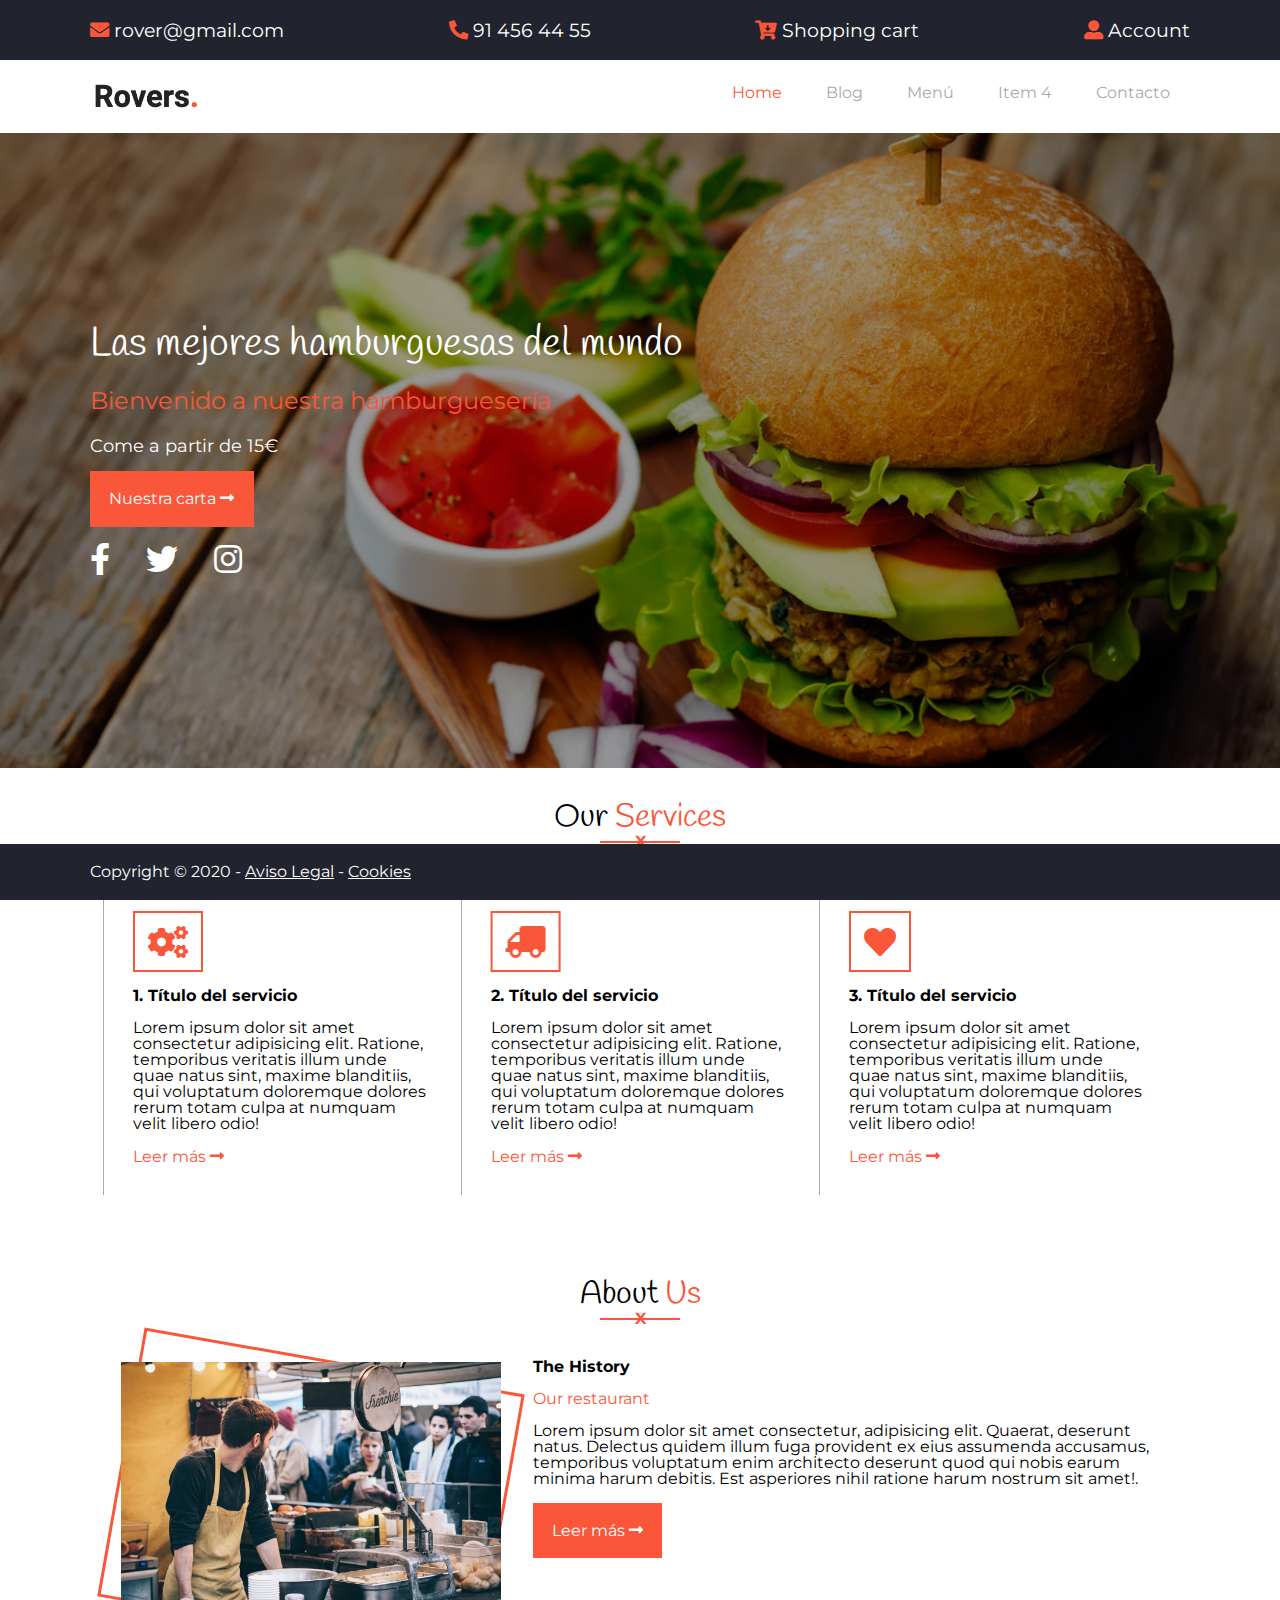
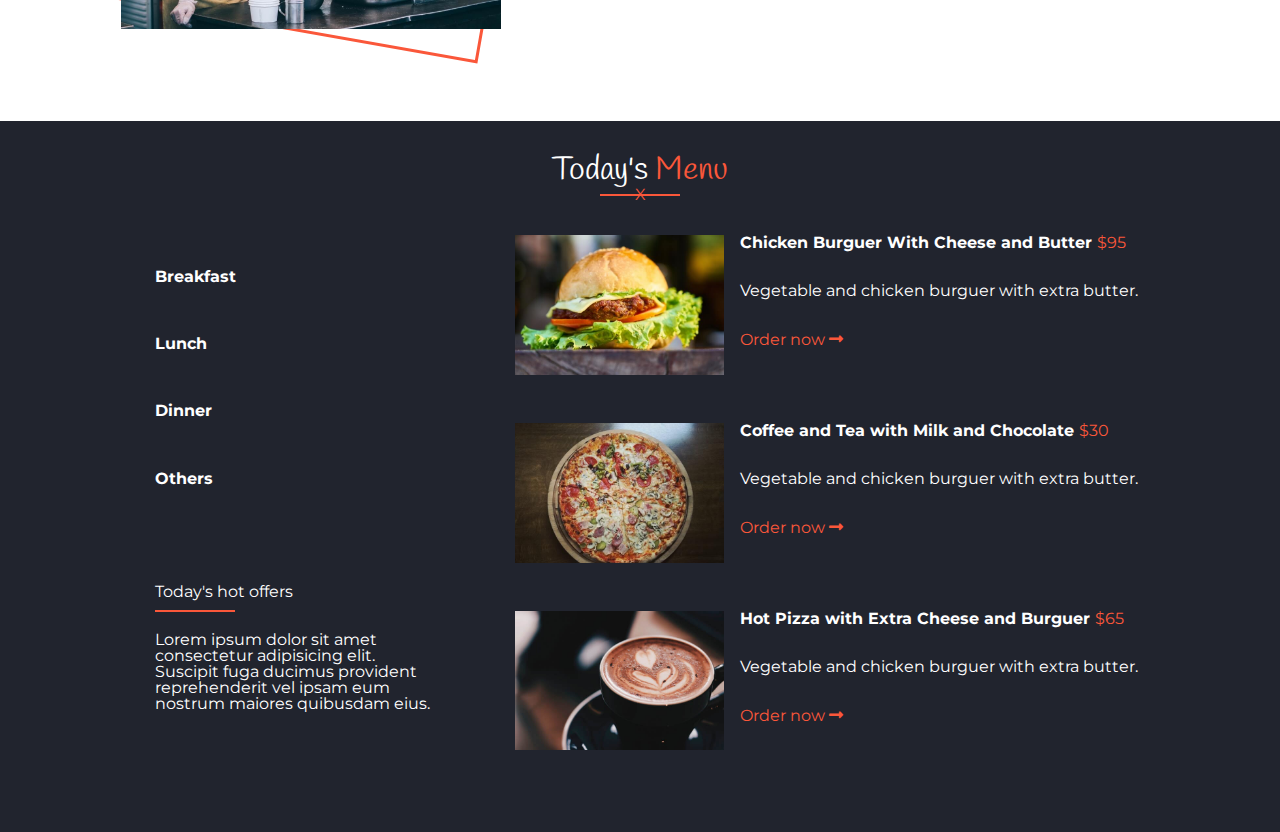
==== commit 90ece0de: "REPARADO TODO TODO. hacer merge con master ya y continuar con blogs" ====
--- a/index.html
+++ b/index.html
@@ -181,7 +181,7 @@
                 </div>
                 <!-- bloque1 -->
 
-                <article class="row">
+                <article class="row contenedorAsideDiv">
                     <aside>
                         <nav>
                             <ul>
@@ -214,8 +214,8 @@
                     <!-- bloque2 -->
                     <div class="opciones">
                         <article class="product">
-                            <div class="image hamburguesa">
-
+                            <div class="image">
+                                <img src="./images/t1.jpg" alt="hamburguesa">
                             </div>
 
                             <div class="descripcion">
@@ -231,8 +231,8 @@
                         </article>
 
                         <article class="product">
-                            <div class="image cafe">
-
+                            <div class="image">
+                                <img src="./images/t2.jpg" alt="cafe">
                             </div>
 
                             <div class="descripcion">
@@ -249,7 +249,7 @@
 
                         <article class="product">
                             <div class="image pizza">
-
+                                <img src="./images/t4.jpg" alt="pizza">
                             </div>
 
                             <div class="descripcion">
@@ -269,33 +269,33 @@
                 </article>
             </section>
         </main>
+
+
+
+
+
+
+
+
+        <!-- modificado hasta aquí  -->
+
+
+
+
+
+
+
+        <footer>
+            <div class="container">
+                <p>Copyright &copy; 2020 - <a href="#">Aviso Legal</a> - <a href="#">Cookies</a></p>
+            </div>
+        </footer>
+
+
+
     </div>
 
 
-
-
-
-
-
-    <!-- modificado hasta aquí  -->
-
-
-
-
-
-
-
-    <footer>
-        <div class="container">
-            <p>Copyright &copy; 2020 - <a href="#">Aviso Legal</a> - <a href="#">Cookies</a></p>
-        </div>
-    </footer>
-
-
-
-    </div>
-
-
 </body>
 
 </html>--- a/css/style.css
+++ b/css/style.css
@@ -357,6 +357,9 @@
     color: white;
     width: 100%;
 }
+
+
+
 #menu h2{
     color: inherit;
 }
@@ -386,44 +389,50 @@
     padding: 0;
 }
 
-#menu article aside{
+#menu .contenedorAsideDiv{
+    flex-wrap: wrap;
+}
+
+#menu .contenedorAsideDiv aside{
     width: 100%;
-}
-#menu article .opciones{
+    margin: 0 2em;
+}
+
+.opciones{
     width: 100%;
-}
-
-#menu article aside .titulo{
+    margin: 0 auto;
+}
+
+#menu .contenedorAsideDiv aside .titulo{
     margin: 5em 1em;
 }
 
-#menu article aside div .underline{
+#menu .contenedorAsideDiv aside div .underline{
     position: absolute;
     margin: 0.2em 0 1em 0;
 }
 
-#menu article aside div p{
+#menu .contenedorAsideDiv aside div p{
     padding-top: 2em;
 }
 
-.opciones{
-    margin: 0 auto;
-}
+
 
 .product{
     display: flex;
     flex-wrap: wrap;
     justify-content: center;
-    
+    margin-bottom: 2em;
 }
 
 .image{
-    width: 90%;
+    max-width: 80%;
+    height: auto;
     display: block;
     margin-bottom: 1em;
 }
 .descripcion{
-    width: 90%;
+    width: 80%;
     display: block;
 }
 
@@ -431,40 +440,38 @@
     padding: 1em 0 0 0;
 }
 
-.hamburguesa{
-    content: url(../images/t1.jpg);
-}
-.cafe{
-    content: url(../images/t4.jpg);
-}
-.pizza{
-    content: url(../images/t2.jpg);
-}
+
+
+
 
 @media(min-width:48.000em){
     #menu{
         max-width: 100%;
     }
-    #menu article aside{
+    #menu .contenedorAsideDiv aside{
         width: 25%;
         margin: 0 0 0 10%;
     }
-    #menu article .opciones{
-        width: 40%;
+
+    .opciones{
+        width: 60%;
         margin:  0 0 0 5%;
         
     }
     
-    .product{
-        padding: 1em 0 1.5em 0;
-    }
-    
     .image{
-        width: 35%;
+        max-width: 30%;
+        height: auto;
         padding-right: 1em;
     }
     .descripcion{
-        width: 65%;
+        width: 70%;
+    }
+    .descripcion h3{
+        font-weight: 700;
+    }
+    .descripcion p{
+        margin: 1em 0;
     }
 }
 
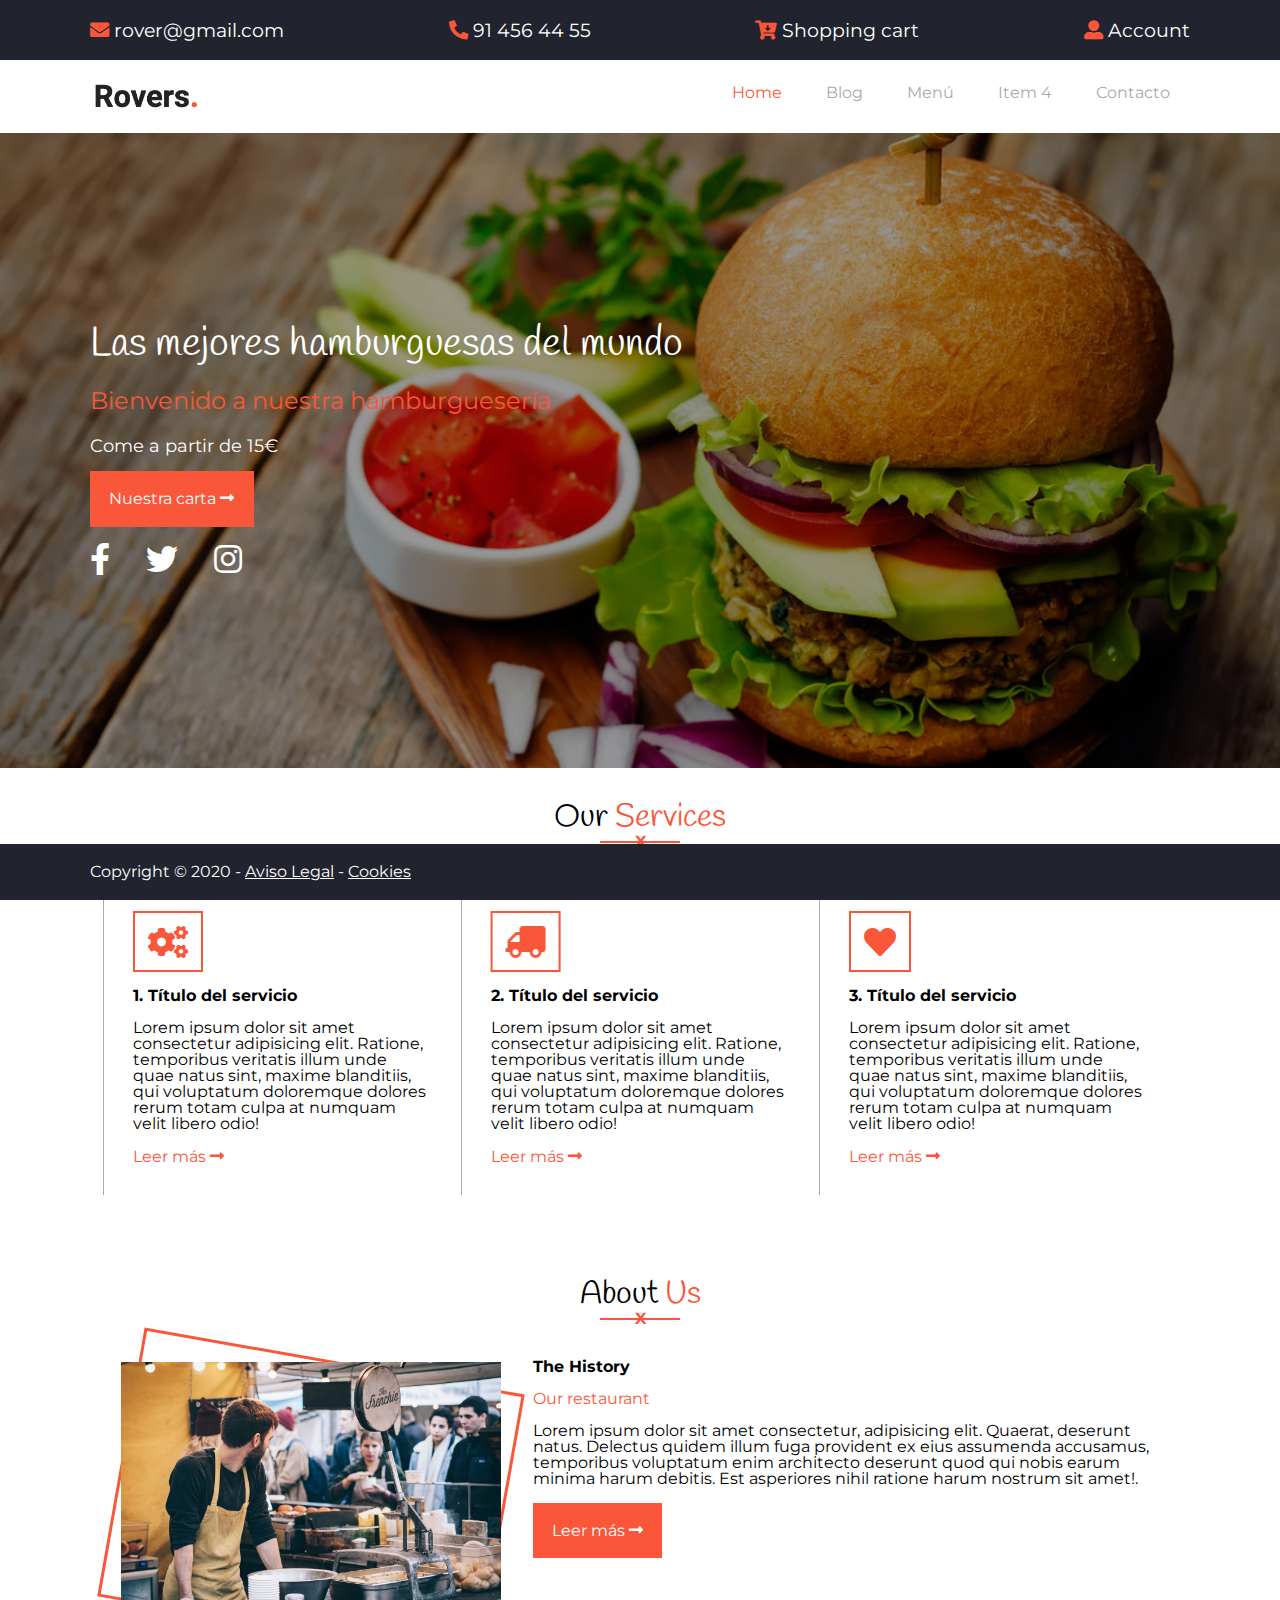
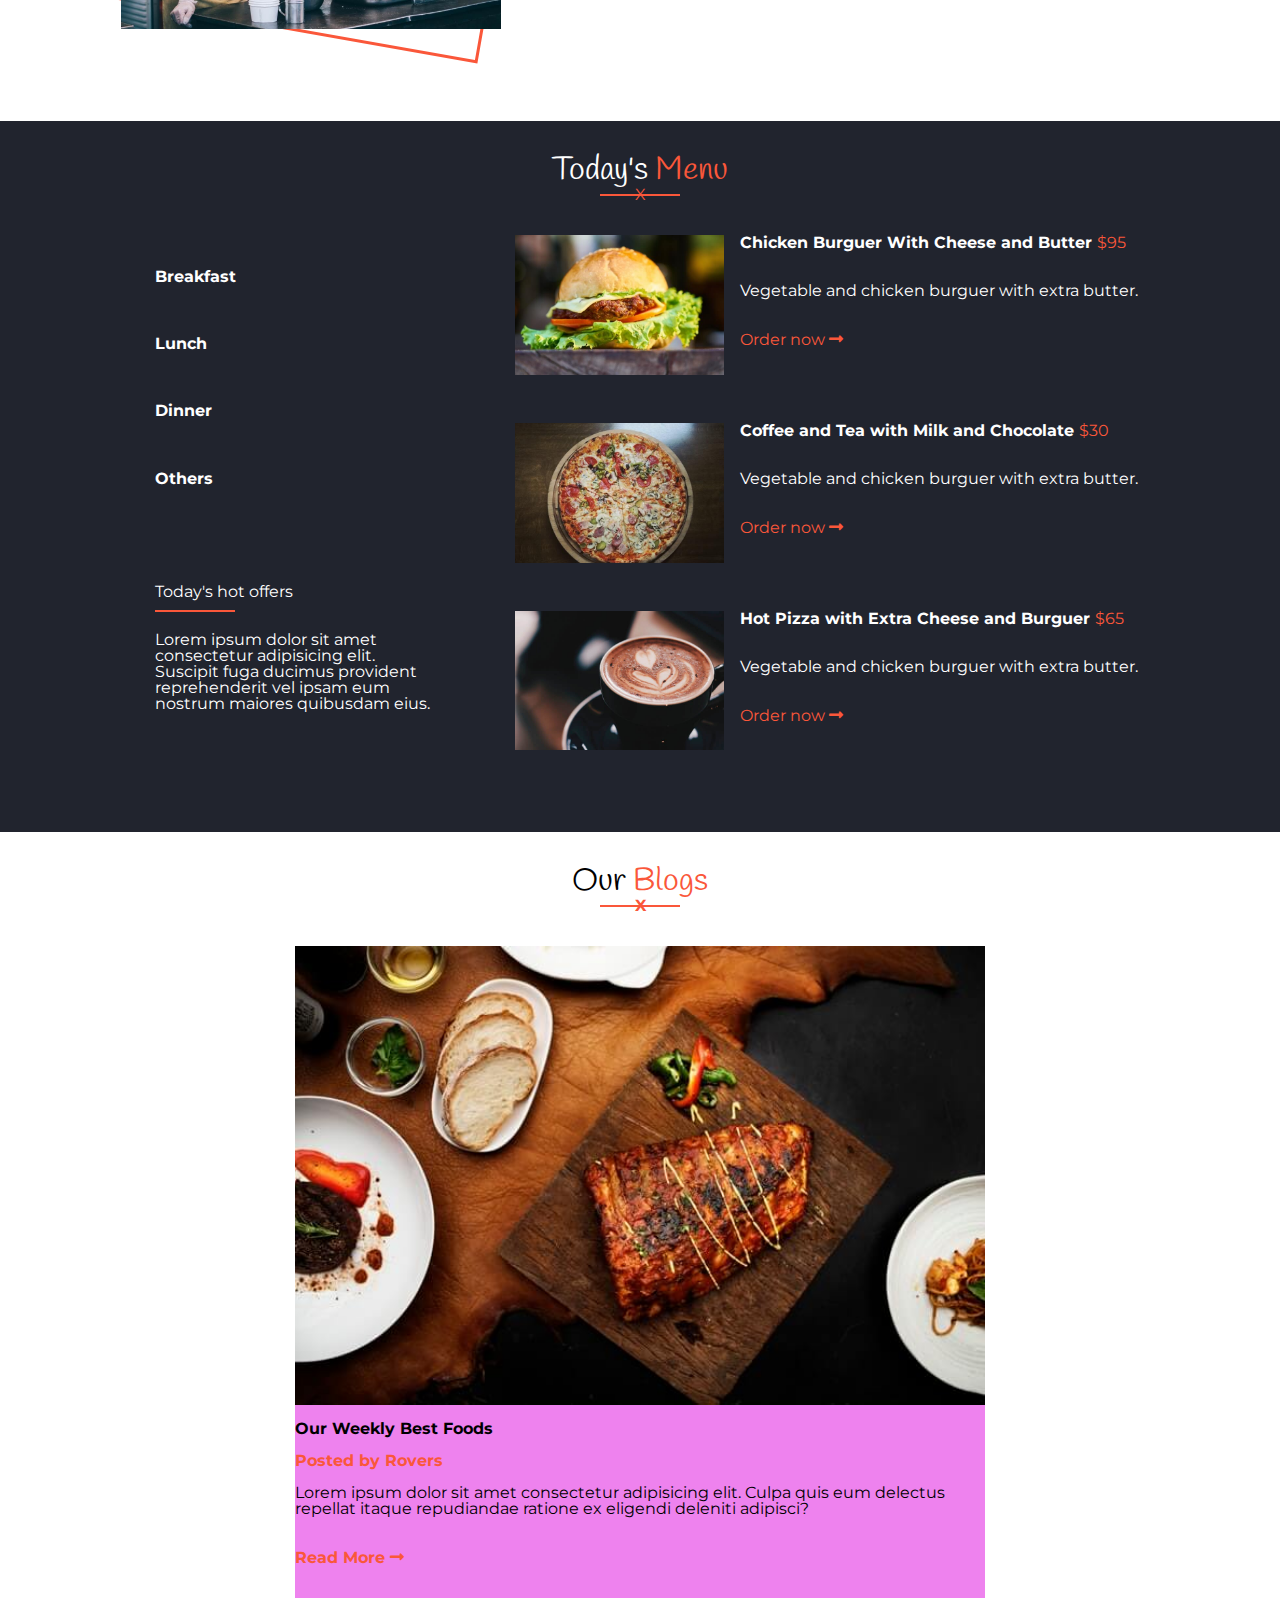
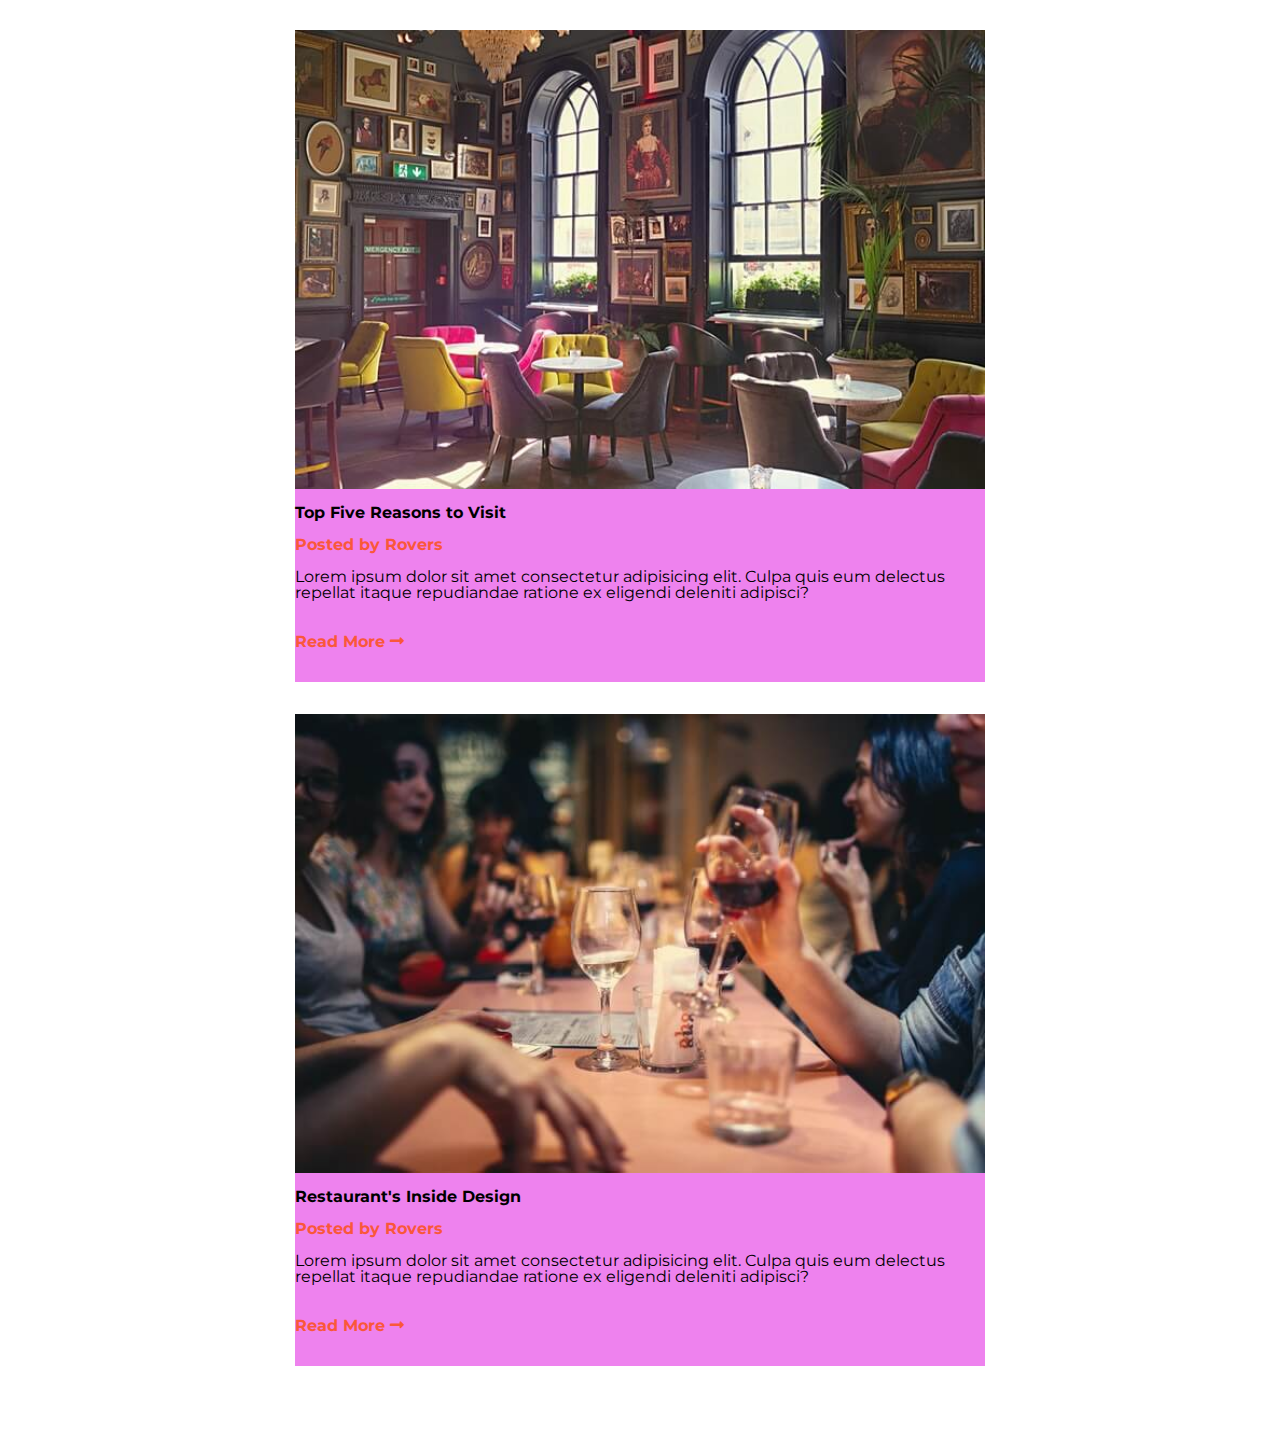
==== commit 50daea10: "hecho blogs, falta responsive y etiqueta de la fecha en la imagen" ====
--- a/index.html
+++ b/index.html
@@ -268,6 +268,76 @@
                     </div>
                 </article>
             </section>
+
+            <!-- sección blogs -->
+            <section id="blogs">
+                <h2>Our <span>Blogs</span></h2>
+                <div class="underline">
+                    <hr noshade="noshade">
+                    <span>X</span>
+                </div>
+                <div class="arts">
+                    <article>
+                        <div class="imagen">
+                            <img src="./images/news3.jpg" alt="bestfoods">
+                        </div>
+                        <div class="descripcion">
+                            <h3>Our Weekly Best Foods</h3>
+                            <h4>Posted by Rovers</h4>
+                            <p>Lorem ipsum dolor sit amet consectetur adipisicing elit. Culpa quis eum delectus repellat
+                                itaque repudiandae ratione ex eligendi deleniti adipisci?</p>
+                            <div>
+                                <a href="#" class="boton">
+                                    Read More
+                                    <i class="fas fa-long-arrow-alt-right"></i>
+                                </a>
+                            </div>
+
+                        </div>
+                    </article>
+
+                    <article>
+                        <div class="imagen">
+                            <img src="./images/news4.jpg" alt="bestfoods">
+                        </div>
+                        <div class="descripcion">
+                            <h3>Top Five Reasons to Visit</h3>
+                            <h4>Posted by Rovers</h4>
+                            <p>Lorem ipsum dolor sit amet consectetur adipisicing elit. Culpa quis eum delectus repellat
+                                itaque repudiandae ratione ex eligendi deleniti adipisci?</p>
+                            <div>
+                                <a href="#" class="boton">
+                                    Read More
+                                    <i class="fas fa-long-arrow-alt-right"></i>
+                                </a>
+                            </div>
+
+                        </div>
+                    </article>
+
+                    <article>
+                        <div class="imagen">
+                            <img src="./images/news1.jpg" alt="bestfoods">
+                        </div>
+                        <div class="descripcion">
+                            <h3>Restaurant's Inside Design</h3>
+                            <h4>Posted by Rovers</h4>
+                            <p>Lorem ipsum dolor sit amet consectetur adipisicing elit. Culpa quis eum delectus repellat
+                                itaque repudiandae ratione ex eligendi deleniti adipisci?</p>
+                            <div>
+                                <a href="#" class="boton">
+                                    Read More
+                                    <i class="fas fa-long-arrow-alt-right"></i>
+                                </a>
+                            </div>
+
+                        </div>
+                    </article>
+                </div>
+
+            </section>
+
+
         </main>
 
 
--- a/css/style.css
+++ b/css/style.css
@@ -434,6 +434,7 @@
 .descripcion{
     width: 80%;
     display: block;
+    
 }
 
 .descripcion p{
@@ -473,10 +474,81 @@
     .descripcion p{
         margin: 1em 0;
     }
+
 }
 
 /*fin section menú*/
 
+/* inicio section blogs */
+
+
+
+#blogs .arts{
+    display: flex;
+    flex-wrap: wrap;
+}
+
+
+
+#blogs .arts .descripcion{
+    width: 100%;
+    background-color: violet;
+}
+
+
+#blogs article{
+    display: flex;
+    flex-flow: column;
+    width: 55%;
+    margin: 0 auto;
+    padding-bottom: 2em;
+}
+
+#blogs .boton{
+    border:none;
+    background-color: transparent;
+    color: var(--color-principal);
+    padding: 0;
+}
+
+#blogs h3{
+    font-weight: 700;
+    margin-top: 1em;
+}
+
+#blogs h4, #blogs .boton{
+    color: var(--color-principal);
+    padding: 1em 0;
+    font-weight: 700;
+}
+
+#blogs p{
+    padding: 0;
+    margin: 0;
+}
+
+
+
+/* @media(min-width:48.000em){
+    #blogs .arts{
+        display: flex;
+        
+    }
+    #blogs article{
+        display: flex;
+        flex-flow: column;
+        width: 25%;
+        margin: 0 2.5%;
+    }
+} */
+
+
+
+
+
+
+
+/* fin section blogs */
 
 
 
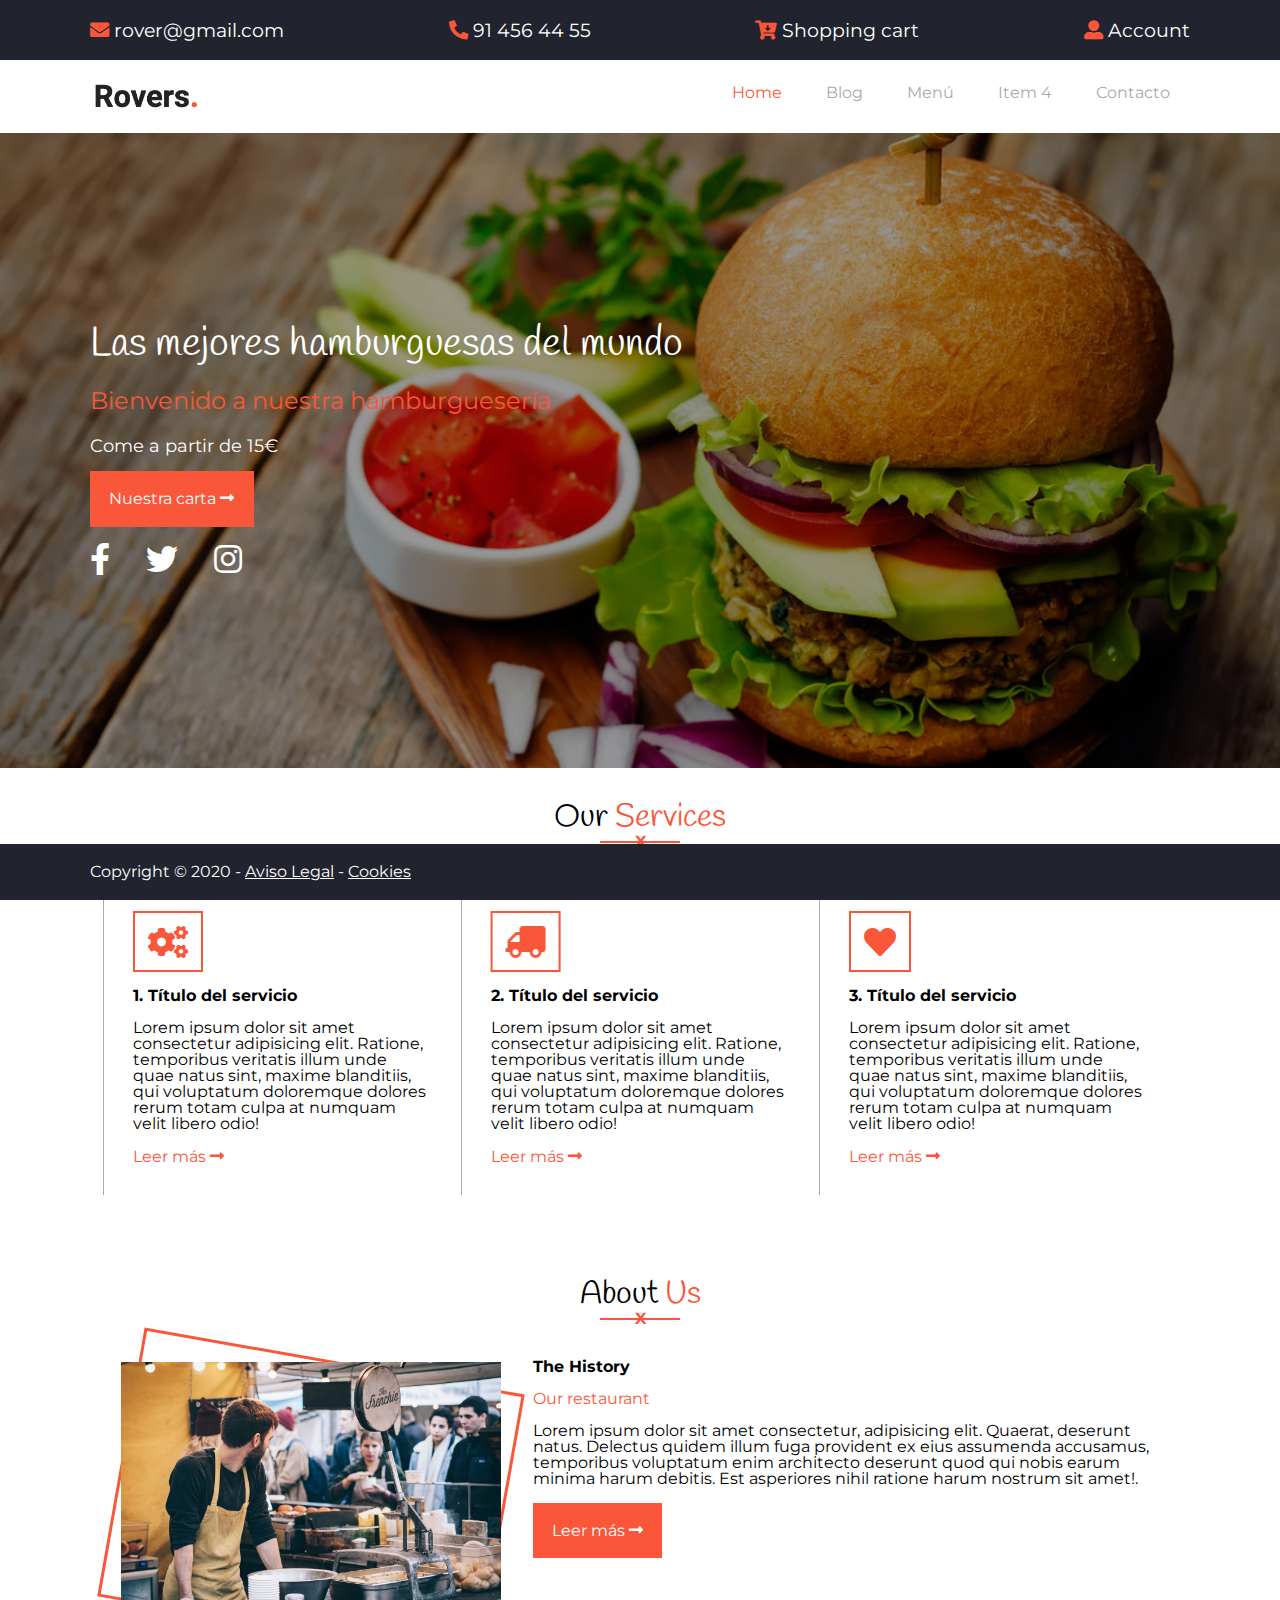
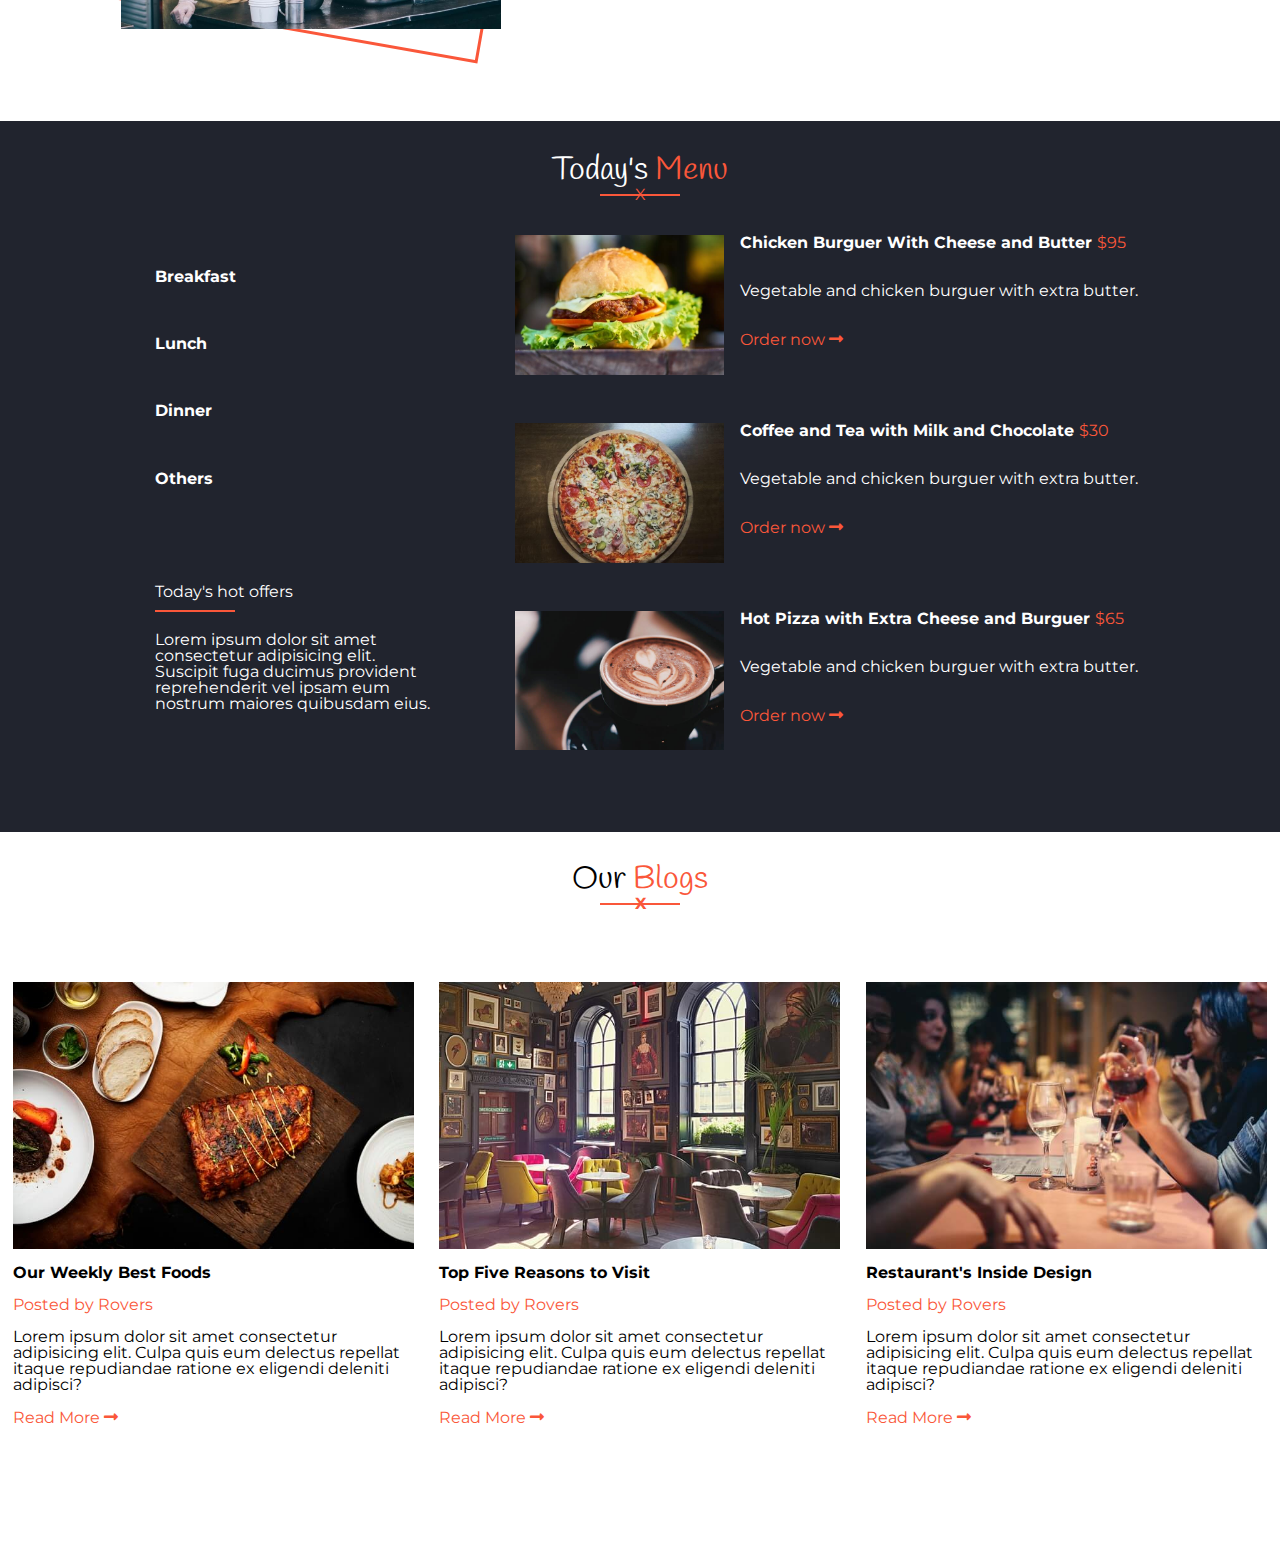
==== commit 431ca59a: "blogs hecho responsive. Última tarea pendiente: cuadraditos rojos con la fecha en la imagen" ====
--- a/index.html
+++ b/index.html
@@ -277,6 +277,7 @@
                     <span>X</span>
                 </div>
                 <div class="arts">
+
                     <article>
                         <div class="imagen">
                             <img src="./images/news3.jpg" alt="bestfoods">
--- a/css/style.css
+++ b/css/style.css
@@ -443,8 +443,6 @@
 
 
 
-
-
 @media(min-width:48.000em){
     #menu{
         max-width: 100%;
@@ -481,74 +479,58 @@
 
 /* inicio section blogs */
 
-
+#blogs{
+    padding: 2em 0 5em 0;
+}
 
 #blogs .arts{
     display: flex;
     flex-wrap: wrap;
 }
 
+#blogs .arts article{
+    width: 40%;
+    margin: 3% 5%;
+}
 
 
 #blogs .arts .descripcion{
     width: 100%;
-    background-color: violet;
-}
-
-
-#blogs article{
-    display: flex;
-    flex-flow: column;
-    width: 55%;
-    margin: 0 auto;
-    padding-bottom: 2em;
-}
-
-#blogs .boton{
-    border:none;
+}
+
+#blogs .boton, #blogs h4{
+    border: none;
     background-color: transparent;
     color: var(--color-principal);
     padding: 0;
 }
 
 #blogs h3{
-    font-weight: 700;
-    margin-top: 1em;
-}
-
-#blogs h4, #blogs .boton{
-    color: var(--color-principal);
-    padding: 1em 0;
-    font-weight: 700;
+    margin: 1em 0;
 }
 
 #blogs p{
-    padding: 0;
     margin: 0;
 }
 
 
 
-/* @media(min-width:48.000em){
-    #blogs .arts{
-        display: flex;
-        
-    }
-    #blogs article{
-        display: flex;
-        flex-flow: column;
-        width: 25%;
-        margin: 0 2.5%;
-    }
-} */
-
-
-
-
-
-
-
-/* fin section blogs */
+@media(min-width:48.000em){
+    #blogs .arts article{
+        width: 31.333%;
+        margin: 3% 1%;
+    }
+}
+
+
+
+
+
+
+
+
+
+/* fin section blogs. FIN CÓDIGO ESCRITO POR IRENE: FOOTER HECHO EN CLASE */
 
 
 
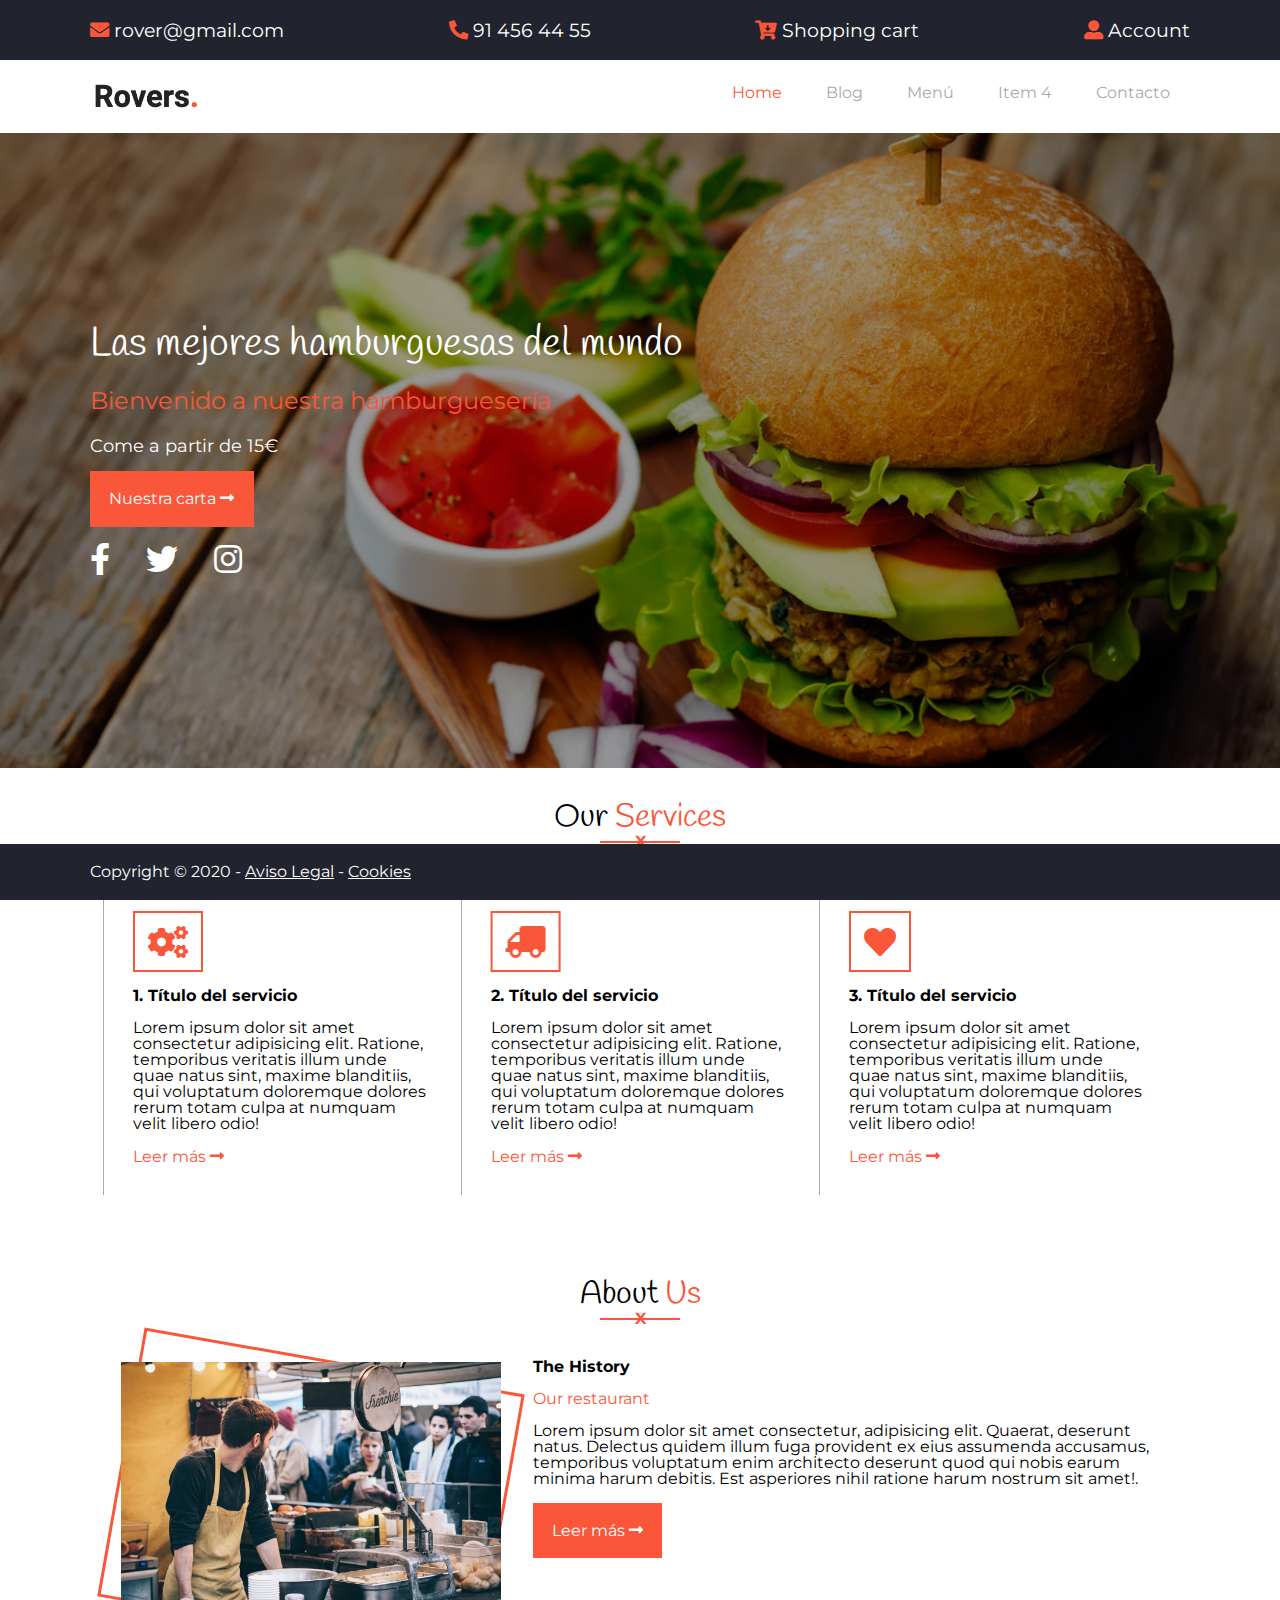
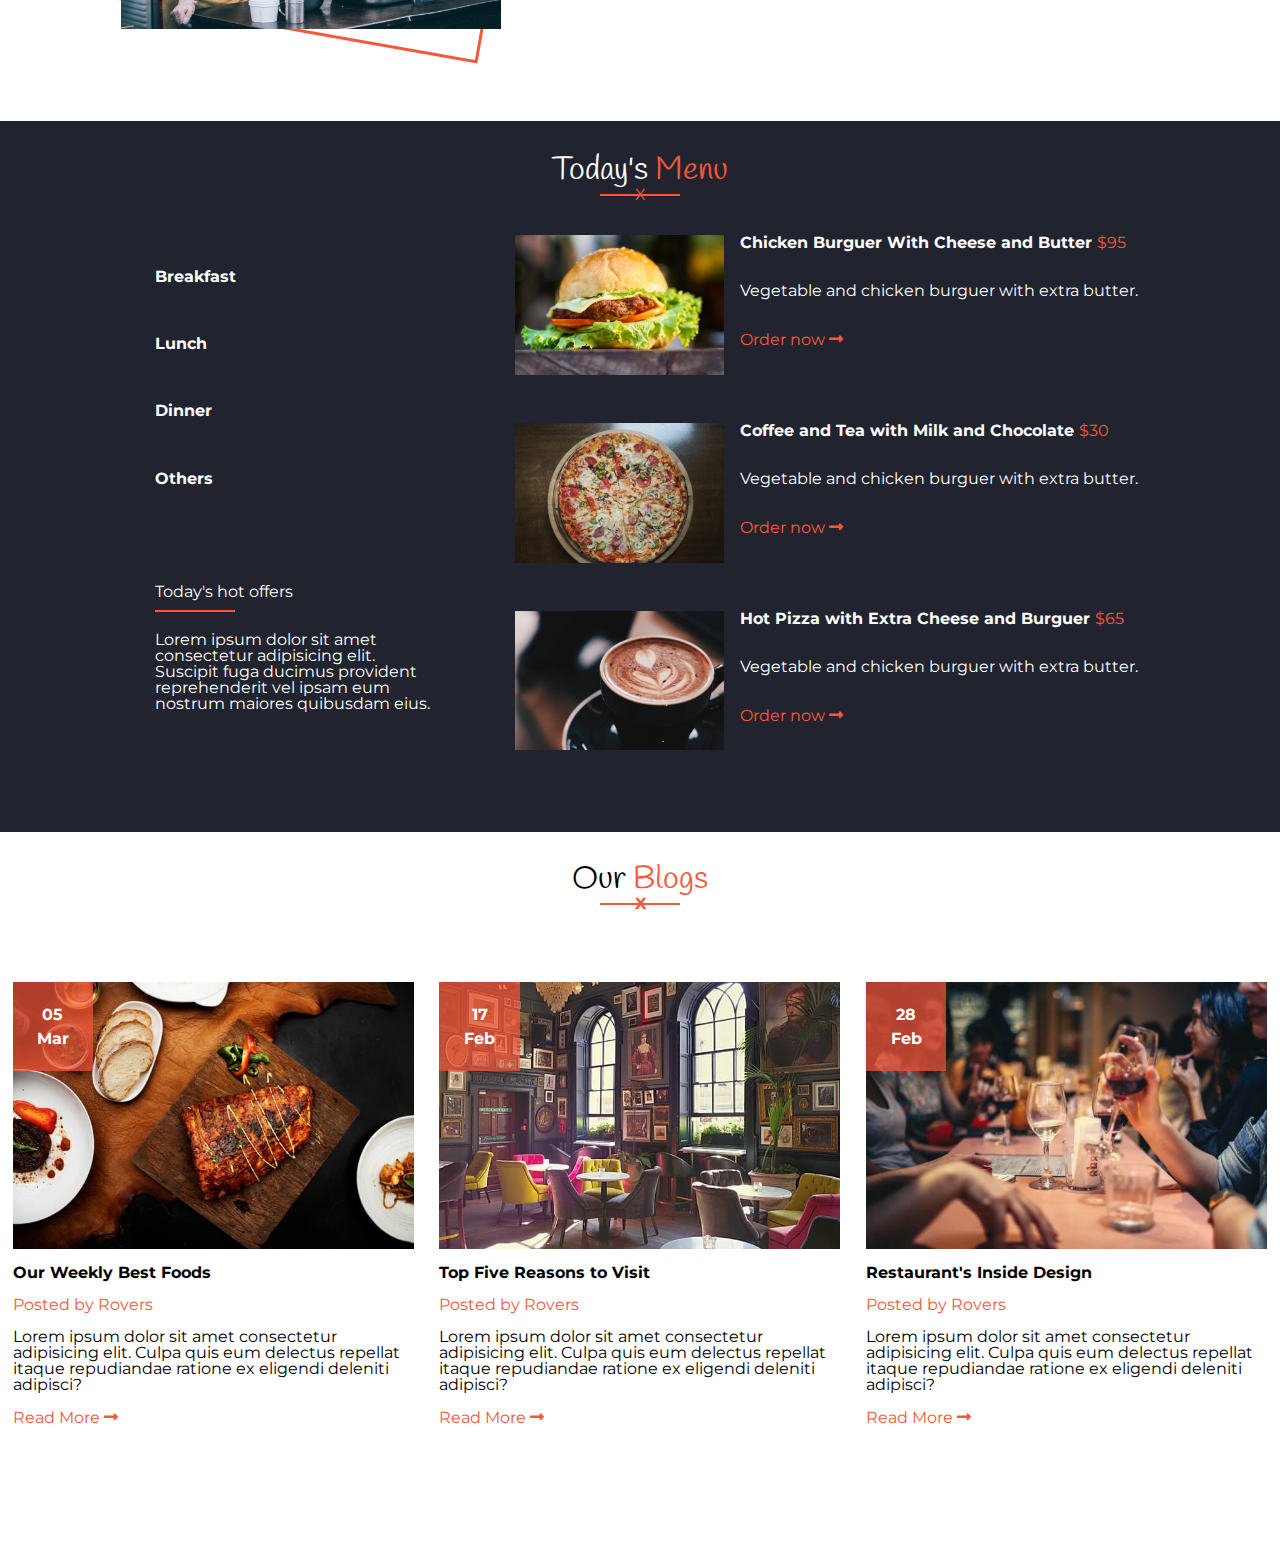
==== commit 1aa69e82: "HAMBURGUESERÍA TERMINADA. Revisar para corregir detalles. Merge con master" ====
--- a/index.html
+++ b/index.html
@@ -167,8 +167,6 @@
                             </a>
                         </div>
                     </div>
-
-
                 </article>
             </section>
 
@@ -263,8 +261,6 @@
                                 </div>
                             </div>
                         </article>
-
-
                     </div>
                 </article>
             </section>
@@ -282,6 +278,8 @@
                         <div class="imagen">
                             <img src="./images/news3.jpg" alt="bestfoods">
                         </div>
+                        <p class="fecha">05<br>Mar</p>
+
                         <div class="descripcion">
                             <h3>Our Weekly Best Foods</h3>
                             <h4>Posted by Rovers</h4>
@@ -301,6 +299,8 @@
                         <div class="imagen">
                             <img src="./images/news4.jpg" alt="bestfoods">
                         </div>
+                        <p class="fecha">17<br>Feb</p>
+
                         <div class="descripcion">
                             <h3>Top Five Reasons to Visit</h3>
                             <h4>Posted by Rovers</h4>
@@ -320,6 +320,8 @@
                         <div class="imagen">
                             <img src="./images/news1.jpg" alt="bestfoods">
                         </div>
+                        <p class="fecha">28<br>Feb</p>
+
                         <div class="descripcion">
                             <h3>Restaurant's Inside Design</h3>
                             <h4>Posted by Rovers</h4>
--- a/css/style.css
+++ b/css/style.css
@@ -23,6 +23,7 @@
     --fuentePrincipal:'Montserrat', sans-serif;
     --fuenteSecundaria: 'Handlee', cursive;
     --anchoMaximo:1100px;
+
     
 }
 
@@ -514,12 +515,39 @@
 }
 
 
+/* código del domingo */
+#blogs .arts article{
+    position: relative;
+}
+
+.fecha{
+    background-color: rgba(250,87,58, 0.7);
+    background-blend-mode: multiply;
+    color: white;
+    font-weight: 700;
+    line-height: 1.5em;
+    text-align: center;
+    width: 33.333%;
+    position: absolute;
+    top: 0;
+    left: 0;
+    padding: 10% 0;
+}
+
+
 
 @media(min-width:48.000em){
     #blogs .arts article{
         width: 31.333%;
         margin: 3% 1%;
     }
+
+    .fecha{
+        width: 20%;
+        padding: 5% 0;
+    }
+
+
 }
 
 
